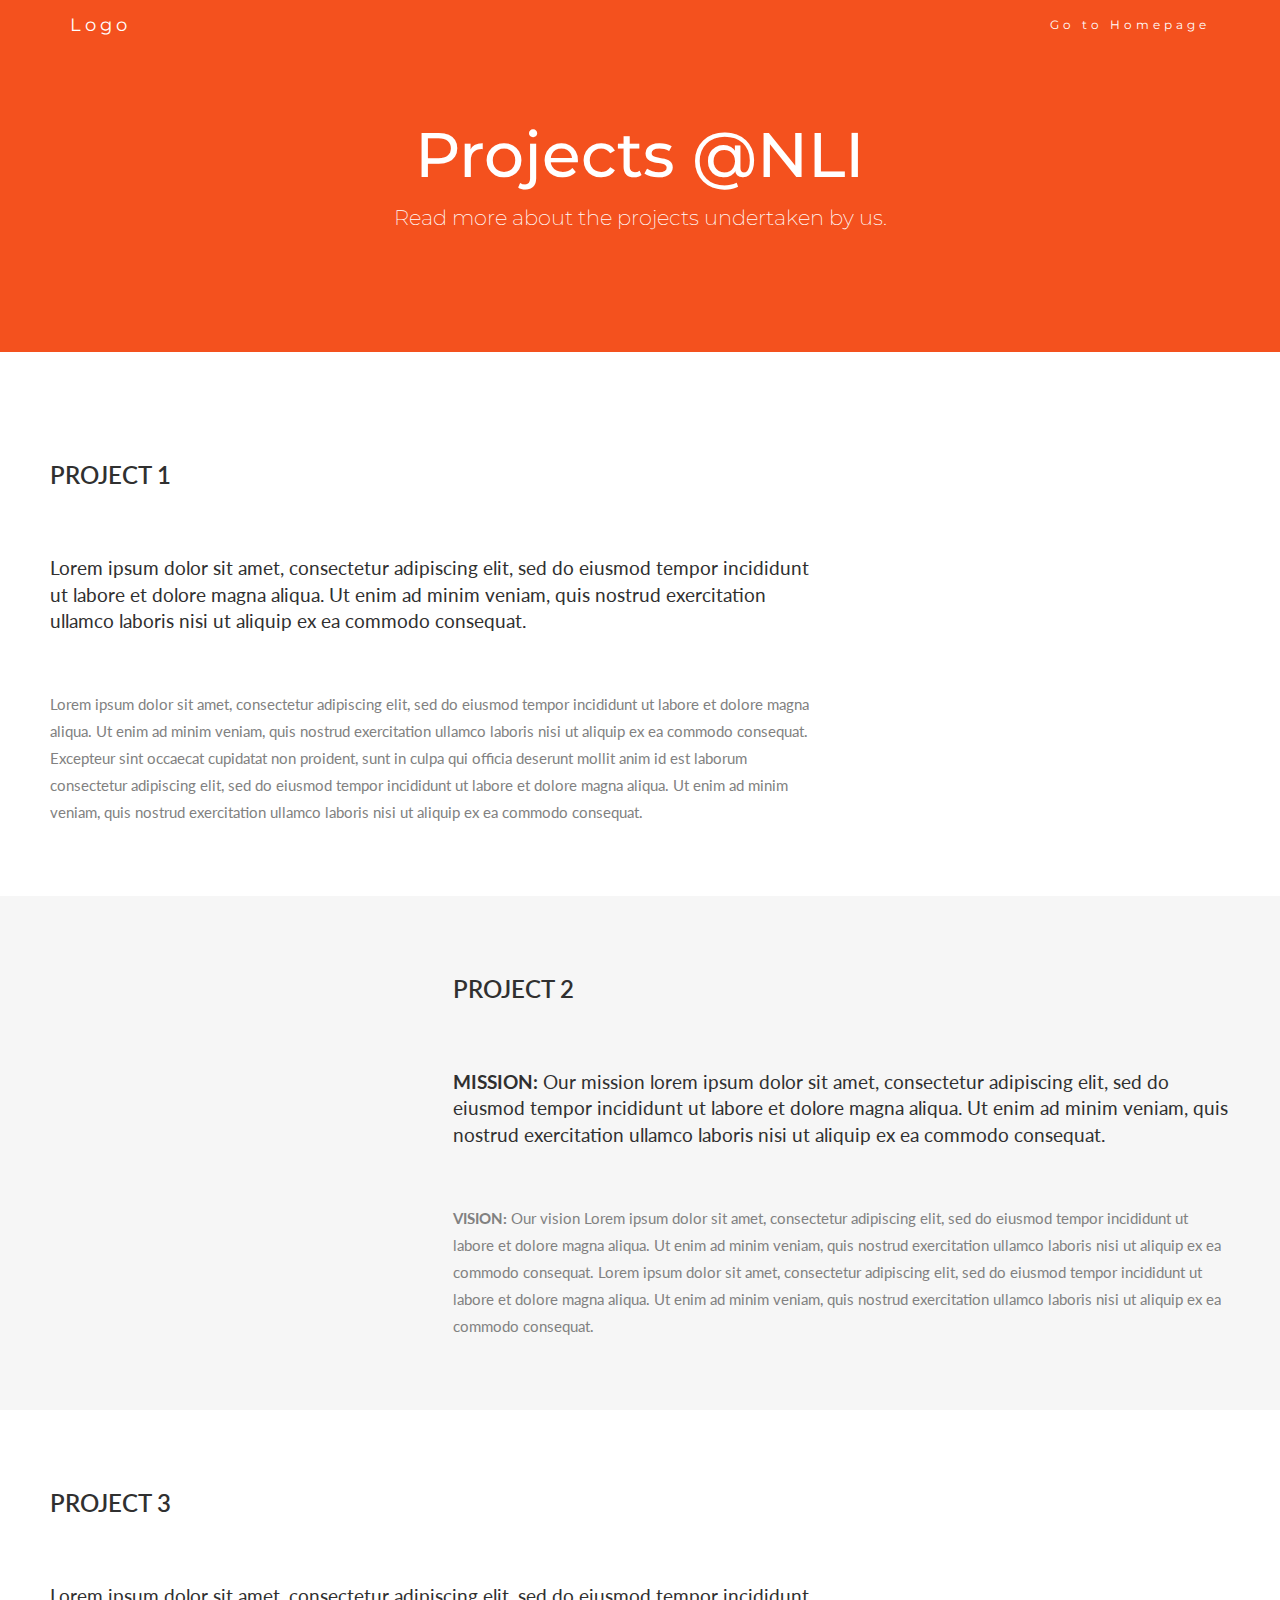
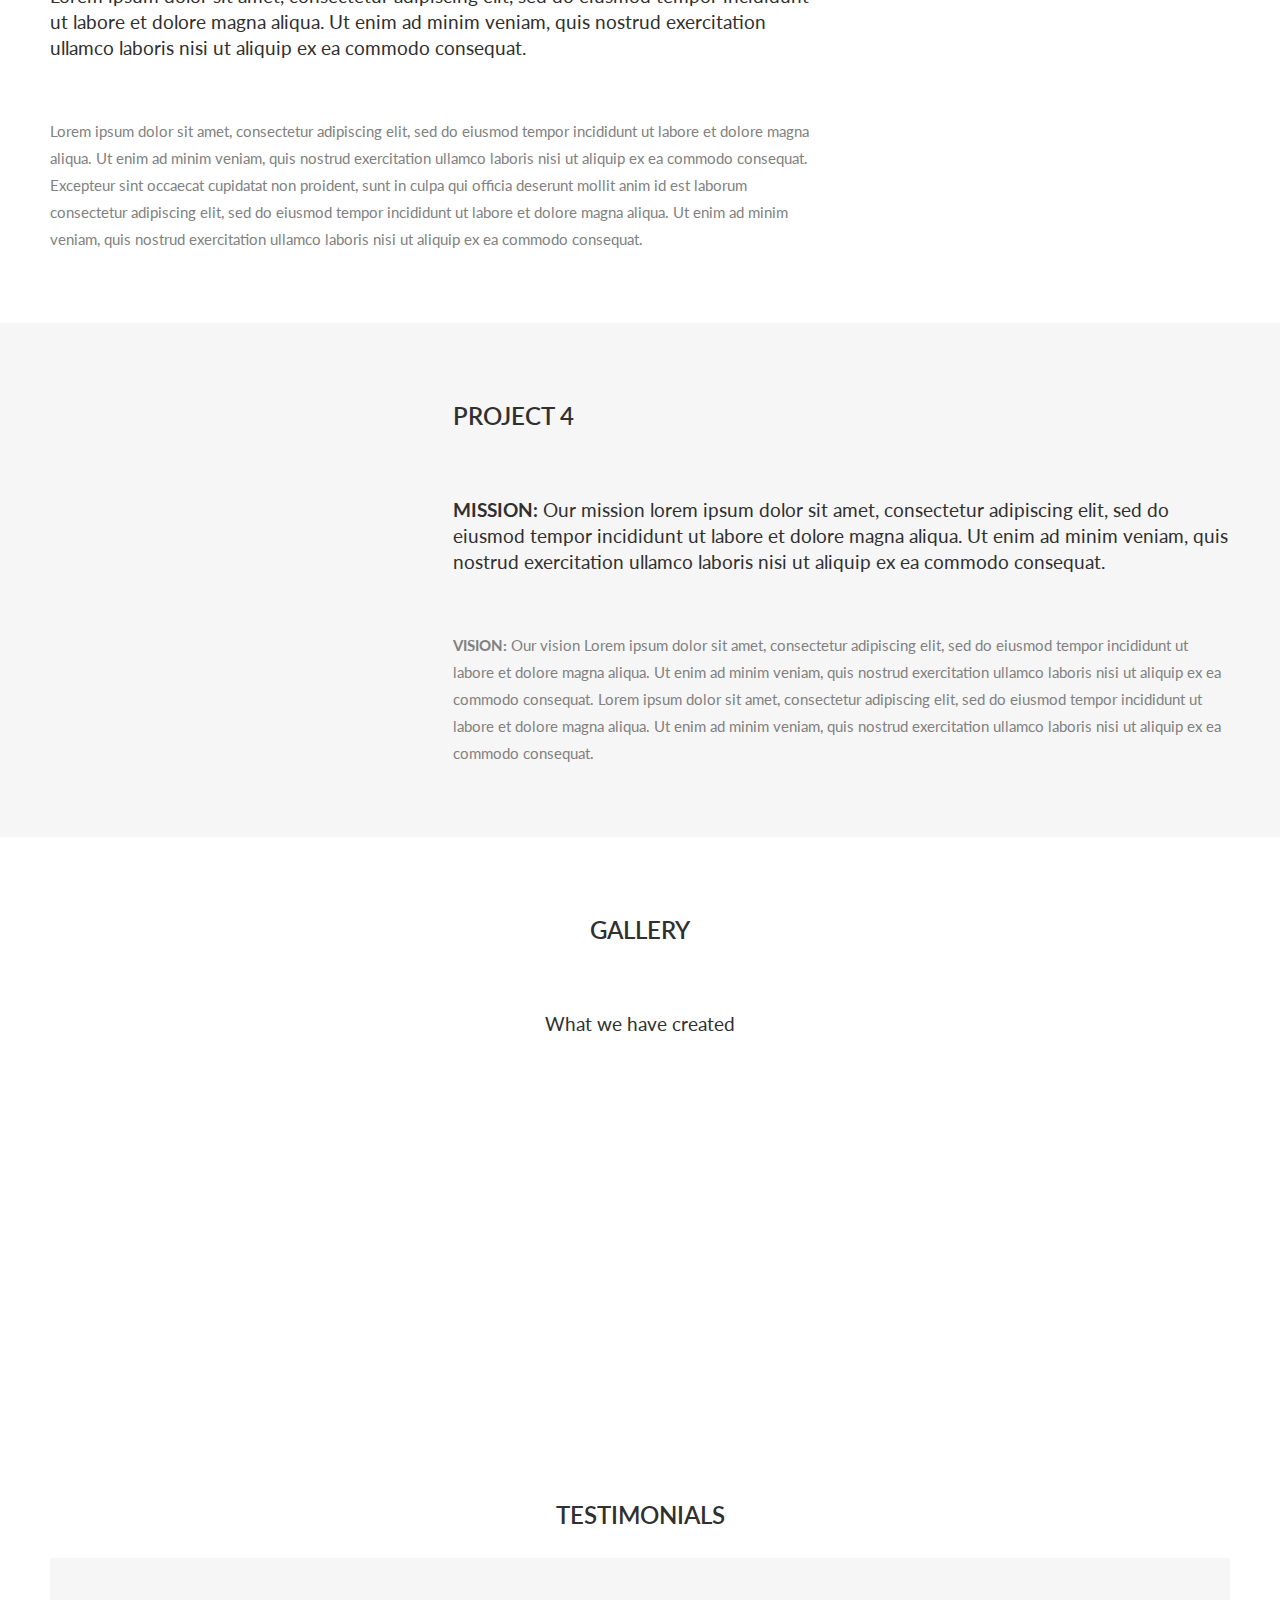
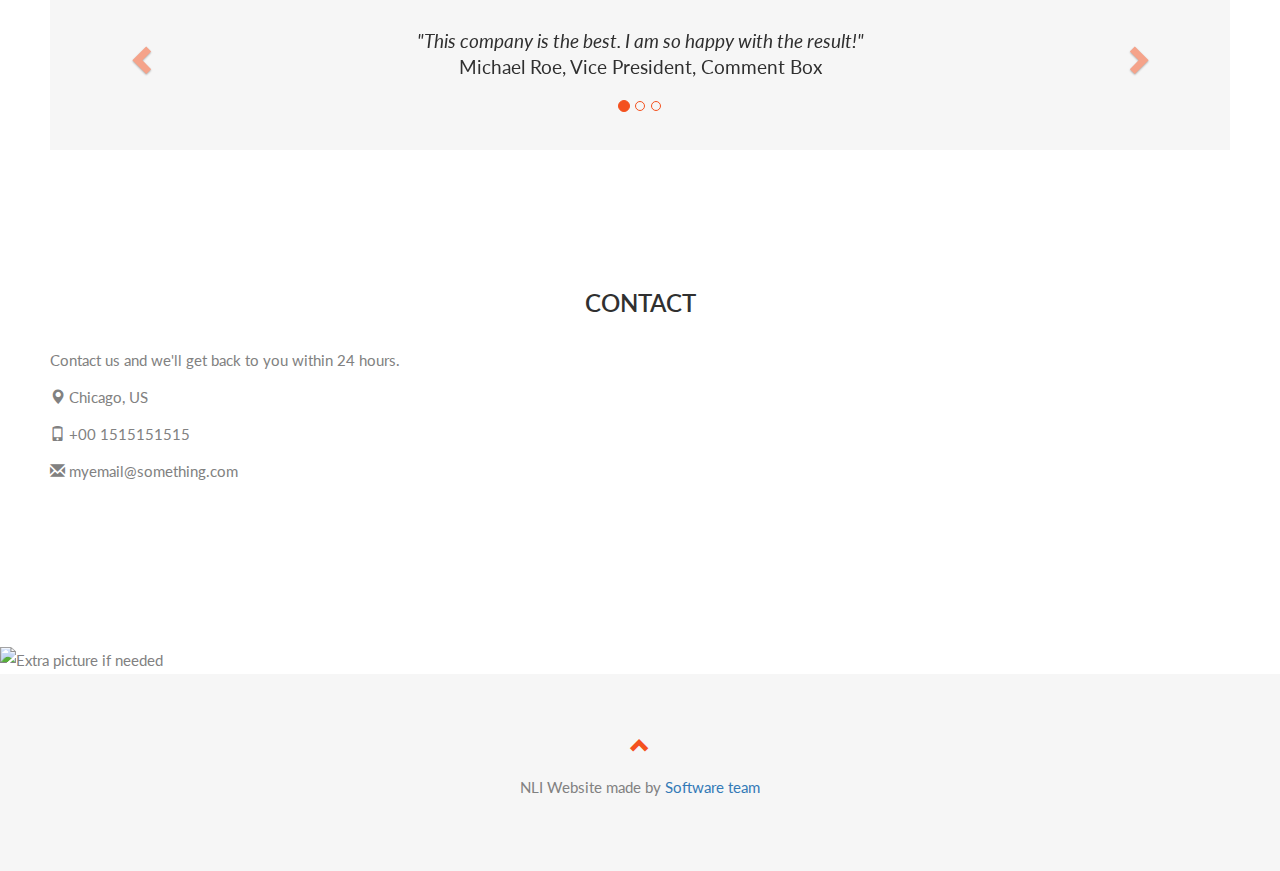
==== index.html @ 0aff07b7 "Add files via upload" ====
<!DOCTYPE html>
<html lang="en">
<head>
  <!-- Theme Made By www.w3schools.com -->
  <title>Bootstrap Theme Company Page</title>
  <meta charset="utf-8">
  <meta name="viewport" content="width=device-width, initial-scale=1">
  <link rel="stylesheet" href="https://maxcdn.bootstrapcdn.com/bootstrap/3.4.1/css/bootstrap.min.css">
  <link href="https://fonts.googleapis.com/css?family=Montserrat" rel="stylesheet" type="text/css">
  <link href="https://fonts.googleapis.com/css?family=Lato" rel="stylesheet" type="text/css">
  <script src="https://ajax.googleapis.com/ajax/libs/jquery/3.6.0/jquery.min.js"></script>
  <script src="https://maxcdn.bootstrapcdn.com/bootstrap/3.4.1/js/bootstrap.min.js"></script>
  <style>
  body {
    font: 400 15px Lato, sans-serif;
    line-height: 1.8;
    color: #818181;
  }
  h2 {
    font-size: 24px;
    text-transform: uppercase;
    color: #303030;
    font-weight: 600;
    margin-bottom: 30px;
  }
  h4 {
    font-size: 19px;
    line-height: 1.375em;
    color: #303030;
    font-weight: 400;
    margin-bottom: 30px;
  }  
  .jumbotron {
    background-color: #f4511e;
    color: #fff;
    padding: 100px 25px;
    font-family: Montserrat, sans-serif;
  }
  .container-fluid {
    padding: 60px 50px;
  }
  .bg-grey {
    background-color: #f6f6f6;
  }
  .logo-small {
    color: #f4511e;
    font-size: 50px;
  }
  .logo {
    color: #f4511e;
    font-size: 200px;
  }
  .thumbnail {
    padding: 0 0 15px 0;
    border: none;
    border-radius: 0;
  }
  .thumbnail img {
    width: 100%;
    height: 100%;
    margin-bottom: 10px;
  }
  .carousel-control.right, .carousel-control.left {
    background-image: none;
    color: #f4511e;
  }
  .carousel-indicators li {
    border-color: #f4511e;
  }
  .carousel-indicators li.active {
    background-color: #f4511e;
  }
  .item h4 {
    font-size: 19px;
    line-height: 1.375em;
    font-weight: 400;
    font-style: italic;
    margin: 70px 0;
  }
  .item span {
    font-style: normal;
  }
  .panel {
    border: 1px solid #f4511e; 
    border-radius:0 !important;
    transition: box-shadow 0.5s;
  }
  .panel:hover {
    box-shadow: 5px 0px 40px rgba(0,0,0, .2);
  }
  .panel-footer .btn:hover {
    border: 1px solid #f4511e;
    background-color: #fff !important;
    color: #f4511e;
  }
  .panel-heading {
    color: #fff !important;
    background-color: #f4511e !important;
    padding: 25px;
    border-bottom: 1px solid transparent;
    border-top-left-radius: 0px;
    border-top-right-radius: 0px;
    border-bottom-left-radius: 0px;
    border-bottom-right-radius: 0px;
  }
  .panel-footer {
    background-color: white !important;
  }
  .panel-footer h3 {
    font-size: 32px;
  }
  .panel-footer h4 {
    color: #aaa;
    font-size: 14px;
  }
  .panel-footer .btn {
    margin: 15px 0;
    background-color: #f4511e;
    color: #fff;
  }
  .navbar {
    margin-bottom: 0;
    background-color: #f4511e;
    z-index: 9999;
    border: 0;
    font-size: 12px !important;
    line-height: 1.42857143 !important;
    letter-spacing: 4px;
    border-radius: 0;
    font-family: Montserrat, sans-serif;
  }
  .navbar li a, .navbar .navbar-brand {
    color: #fff !important;
  }
  .navbar-nav li a:hover, .navbar-nav li.active a {
    color: #f4511e !important;
    background-color: #fff !important;
  }
  .navbar-default .navbar-toggle {
    border-color: transparent;
    color: #fff !important;
  }
  footer .glyphicon {
    font-size: 20px;
    margin-bottom: 20px;
    color: #f4511e;
  }
  .slideanim {visibility:hidden;}
  .slide {
    animation-name: slide;
    -webkit-animation-name: slide;
    animation-duration: 1s;
    -webkit-animation-duration: 1s;
    visibility: visible;
  }
  @keyframes slide {
    0% {
      opacity: 0;
      transform: translateY(70%);
    } 
    100% {
      opacity: 1;
      transform: translateY(0%);
    }
  }
  @-webkit-keyframes slide {
    0% {
      opacity: 0;
      -webkit-transform: translateY(70%);
    } 
    100% {
      opacity: 1;
      -webkit-transform: translateY(0%);
    }
  }
  @media screen and (max-width: 768px) {
    .col-sm-4 {
      text-align: center;
      margin: 25px 0;
    }
    .btn-lg {
      width: 100%;
      margin-bottom: 35px;
    }
  }
  @media screen and (max-width: 480px) {
    .logo {
      font-size: 150px;
    }
  }
  </style>
</head>
<body id="myPage" data-spy="scroll" data-target=".navbar" data-offset="60">

<nav class="navbar navbar-default navbar-fixed-top">
  <div class="container">
    <div class="navbar-header">
      <button type="button" class="navbar-toggle" data-toggle="collapse" data-target="#myNavbar">
        <span class="icon-bar"></span>
        <span class="icon-bar"></span>
        <span class="icon-bar"></span>                        
      </button>
      <a class="navbar-brand" href="#myPage">Logo</a>
    </div>
    <div class="collapse navbar-collapse" id="myNavbar">
      <ul class="nav navbar-nav navbar-right">
        <li><a href="#about">Go to Homepage</a></li>
      </ul>
    </div>
  </div>
</nav>

<div class="jumbotron text-center">
  <h1>Projects @NLI</h1> 
  <p>Read more about the projects undertaken by us.</p> 
  <form>
  </form>
</div>

<!-- Container (About Section) -->
<div id="about" class="container-fluid">
  <div class="row">
    <div class="col-sm-8">
      <h2>Project 1</h2><br>
      <h4>Lorem ipsum dolor sit amet, consectetur adipiscing elit, sed do eiusmod tempor incididunt ut labore et dolore magna aliqua. Ut enim ad minim veniam, quis nostrud exercitation ullamco laboris nisi ut aliquip ex ea commodo consequat.</h4><br>
      <p>Lorem ipsum dolor sit amet, consectetur adipiscing elit, sed do eiusmod tempor incididunt ut labore et dolore magna aliqua. Ut enim ad minim veniam, quis nostrud exercitation ullamco laboris nisi ut aliquip ex ea commodo consequat. Excepteur sint occaecat cupidatat non proident, sunt in culpa qui officia deserunt mollit anim id est laborum consectetur adipiscing elit, sed do eiusmod tempor incididunt ut labore et dolore magna aliqua. Ut enim ad minim veniam, quis nostrud exercitation ullamco laboris nisi ut aliquip ex ea commodo consequat.</p>
      
    </div>
    <div class="col-sm-4">
      <span class="glyphicon glyphicon-signal logo slideanim"></span>
    </div>
  </div>
</div>

<div class="container-fluid bg-grey">
  <div class="row">
    <div class="col-sm-4">
      <span class="glyphicon glyphicon-globe logo slideanim"></span>
    </div>
    <div class="col-sm-8">
      <h2>Project 2</h2><br>
      <h4><strong>MISSION:</strong> Our mission lorem ipsum dolor sit amet, consectetur adipiscing elit, sed do eiusmod tempor incididunt ut labore et dolore magna aliqua. Ut enim ad minim veniam, quis nostrud exercitation ullamco laboris nisi ut aliquip ex ea commodo consequat.</h4><br>
      <p><strong>VISION:</strong> Our vision Lorem ipsum dolor sit amet, consectetur adipiscing elit, sed do eiusmod tempor incididunt ut labore et dolore magna aliqua. Ut enim ad minim veniam, quis nostrud exercitation ullamco laboris nisi ut aliquip ex ea commodo consequat.
      Lorem ipsum dolor sit amet, consectetur adipiscing elit, sed do eiusmod tempor incididunt ut labore et dolore magna aliqua. Ut enim ad minim veniam, quis nostrud exercitation ullamco laboris nisi ut aliquip ex ea commodo consequat.</p>
    </div>
  </div>
</div>

<!-- Container (About Section) -->
<div id="about" class="container-fluid">
  <div class="row">
    <div class="col-sm-8">
      <h2>Project 3</h2><br>
      <h4>Lorem ipsum dolor sit amet, consectetur adipiscing elit, sed do eiusmod tempor incididunt ut labore et dolore magna aliqua. Ut enim ad minim veniam, quis nostrud exercitation ullamco laboris nisi ut aliquip ex ea commodo consequat.</h4><br>
      <p>Lorem ipsum dolor sit amet, consectetur adipiscing elit, sed do eiusmod tempor incididunt ut labore et dolore magna aliqua. Ut enim ad minim veniam, quis nostrud exercitation ullamco laboris nisi ut aliquip ex ea commodo consequat. Excepteur sint occaecat cupidatat non proident, sunt in culpa qui officia deserunt mollit anim id est laborum consectetur adipiscing elit, sed do eiusmod tempor incididunt ut labore et dolore magna aliqua. Ut enim ad minim veniam, quis nostrud exercitation ullamco laboris nisi ut aliquip ex ea commodo consequat.</p>
      
    </div>
    <div class="col-sm-4">
      <span class="glyphicon glyphicon-signal logo slideanim"></span>
    </div>
  </div>
</div>

<div class="container-fluid bg-grey">
  <div class="row">
    <div class="col-sm-4">
      <span class="glyphicon glyphicon-globe logo slideanim"></span>
    </div>
    <div class="col-sm-8">
      <h2>Project 4</h2><br>
      <h4><strong>MISSION:</strong> Our mission lorem ipsum dolor sit amet, consectetur adipiscing elit, sed do eiusmod tempor incididunt ut labore et dolore magna aliqua. Ut enim ad minim veniam, quis nostrud exercitation ullamco laboris nisi ut aliquip ex ea commodo consequat.</h4><br>
      <p><strong>VISION:</strong> Our vision Lorem ipsum dolor sit amet, consectetur adipiscing elit, sed do eiusmod tempor incididunt ut labore et dolore magna aliqua. Ut enim ad minim veniam, quis nostrud exercitation ullamco laboris nisi ut aliquip ex ea commodo consequat.
      Lorem ipsum dolor sit amet, consectetur adipiscing elit, sed do eiusmod tempor incididunt ut labore et dolore magna aliqua. Ut enim ad minim veniam, quis nostrud exercitation ullamco laboris nisi ut aliquip ex ea commodo consequat.</p>
    </div>
  </div>
</div>


<!-- Container (Portfolio Section) -->
<div id="portfolio" class="container-fluid text-center bg-light">
  <h2>Gallery</h2><br>
  <h4>What we have created</h4>
  <div class="row text-center slideanim">
    <div class="col-sm-4">
      <div class="thumbnail">
        <img src="paris.jpg" alt="Paris" width="400" height="300">
        <p><strong>Paris</strong></p>
        <p>Yes, we built Paris</p>
      </div>
    </div>
    <div class="col-sm-4">
      <div class="thumbnail">
        <img src="newyork.jpg" alt="New York" width="400" height="300">
        <p><strong>New York</strong></p>
        <p>We built New York</p>
      </div>
    </div>
    <div class="col-sm-4">
      <div class="thumbnail">
        <img src="sanfran.jpg" alt="San Francisco" width="400" height="300">
        <p><strong>San Francisco</strong></p>
        <p>Yes, San Fran is ours</p>
      </div>
    </div>
  </div><br>
  
  <h2>Testimonials</h2>
  <div id="myCarousel" class="carousel slide text-center bg-grey" data-ride="carousel">
    <!-- Indicators -->
    <ol class="carousel-indicators">
      <li data-target="#myCarousel" data-slide-to="0" class="active"></li>
      <li data-target="#myCarousel" data-slide-to="1"></li>
      <li data-target="#myCarousel" data-slide-to="2"></li>
    </ol>

    <!-- Wrapper for slides -->
    <div class="carousel-inner" role="listbox">
      <div class="item active">
        <h4>"This company is the best. I am so happy with the result!"<br><span>Michael Roe, Vice President, Comment Box</span></h4>
      </div>
      <div class="item">
        <h4>"One word... WOW!!"<br><span>John Doe, Salesman, Rep Inc</span></h4>
      </div>
      <div class="item">
        <h4>"Could I... BE any more happy with this company?"<br><span>Chandler Bing, Actor, FriendsAlot</span></h4>
      </div>
    </div>

    <!-- Left and right controls -->
    <a class="left carousel-control" href="#myCarousel" role="button" data-slide="prev">
      <span class="glyphicon glyphicon-chevron-left" aria-hidden="true"></span>
      <span class="sr-only">Previous</span>
    </a>
    <a class="right carousel-control" href="#myCarousel" role="button" data-slide="next">
      <span class="glyphicon glyphicon-chevron-right" aria-hidden="true"></span>
      <span class="sr-only">Next</span>
    </a>
  </div>
</div>



<!-- Container (Contact Section) -->
<div id="contact" class="container-fluid bg-light">
  <h2 class="text-center">CONTACT</h2>
  <div class="row">
    <div class="col-sm-5">
      <p>Contact us and we'll get back to you within 24 hours.</p>
      <p><span class="glyphicon glyphicon-map-marker"></span> Chicago, US</p>
      <p><span class="glyphicon glyphicon-phone"></span> +00 1515151515</p>
      <p><span class="glyphicon glyphicon-envelope"></span> myemail@something.com</p>
    </div>
    <div class="col-sm-7 slideanim">
      <div class="row">
        <div class="col-sm-6 form-group">
          <input class="form-control" id="name" name="name" placeholder="Name" type="text" required>
        </div>
        <div class="col-sm-6 form-group">
          <input class="form-control" id="email" name="email" placeholder="Email" type="email" required>
        </div>
      </div>
      <textarea class="form-control" id="comments" name="comments" placeholder="Comment" rows="5"></textarea><br>
      <div class="row">
        <div class="col-sm-12 form-group">
          <button class="btn btn-default pull-right" type="submit">Send</button>
        </div>
      </div>
    </div>
  </div>
</div>

<!-- Image of location/map -->
<img src="#" alt="Extra picture if needed" class="w3-image w3-greyscale-min" style="width:100%">

<footer class="container-fluid text-center bg-grey">
  <a href="#myPage" title="To Top">
    <span class="glyphicon glyphicon-chevron-up"></span>
  </a>
  <p>NLI Website made by<a href="#" title="Visit w3schools"> Software team</a></p>
</footer>

<script>
$(document).ready(function(){
  // Add smooth scrolling to all links in navbar + footer link
  $(".navbar a, footer a[href='#myPage']").on('click', function(event) {
    // Make sure this.hash has a value before overriding default behavior
    if (this.hash !== "") {
      // Prevent default anchor click behavior
      event.preventDefault();

      // Store hash
      var hash = this.hash;

      // Using jQuery's animate() method to add smooth page scroll
      // The optional number (900) specifies the number of milliseconds it takes to scroll to the specified area
      $('html, body').animate({
        scrollTop: $(hash).offset().top
      }, 900, function(){
   
        // Add hash (#) to URL when done scrolling (default click behavior)
        window.location.hash = hash;
      });
    } // End if
  });
  
  $(window).scroll(function() {
    $(".slideanim").each(function(){
      var pos = $(this).offset().top;

      var winTop = $(window).scrollTop();
        if (pos < winTop + 600) {
          $(this).addClass("slide");
        }
    });
  });
})
</script>

</body>
</html>
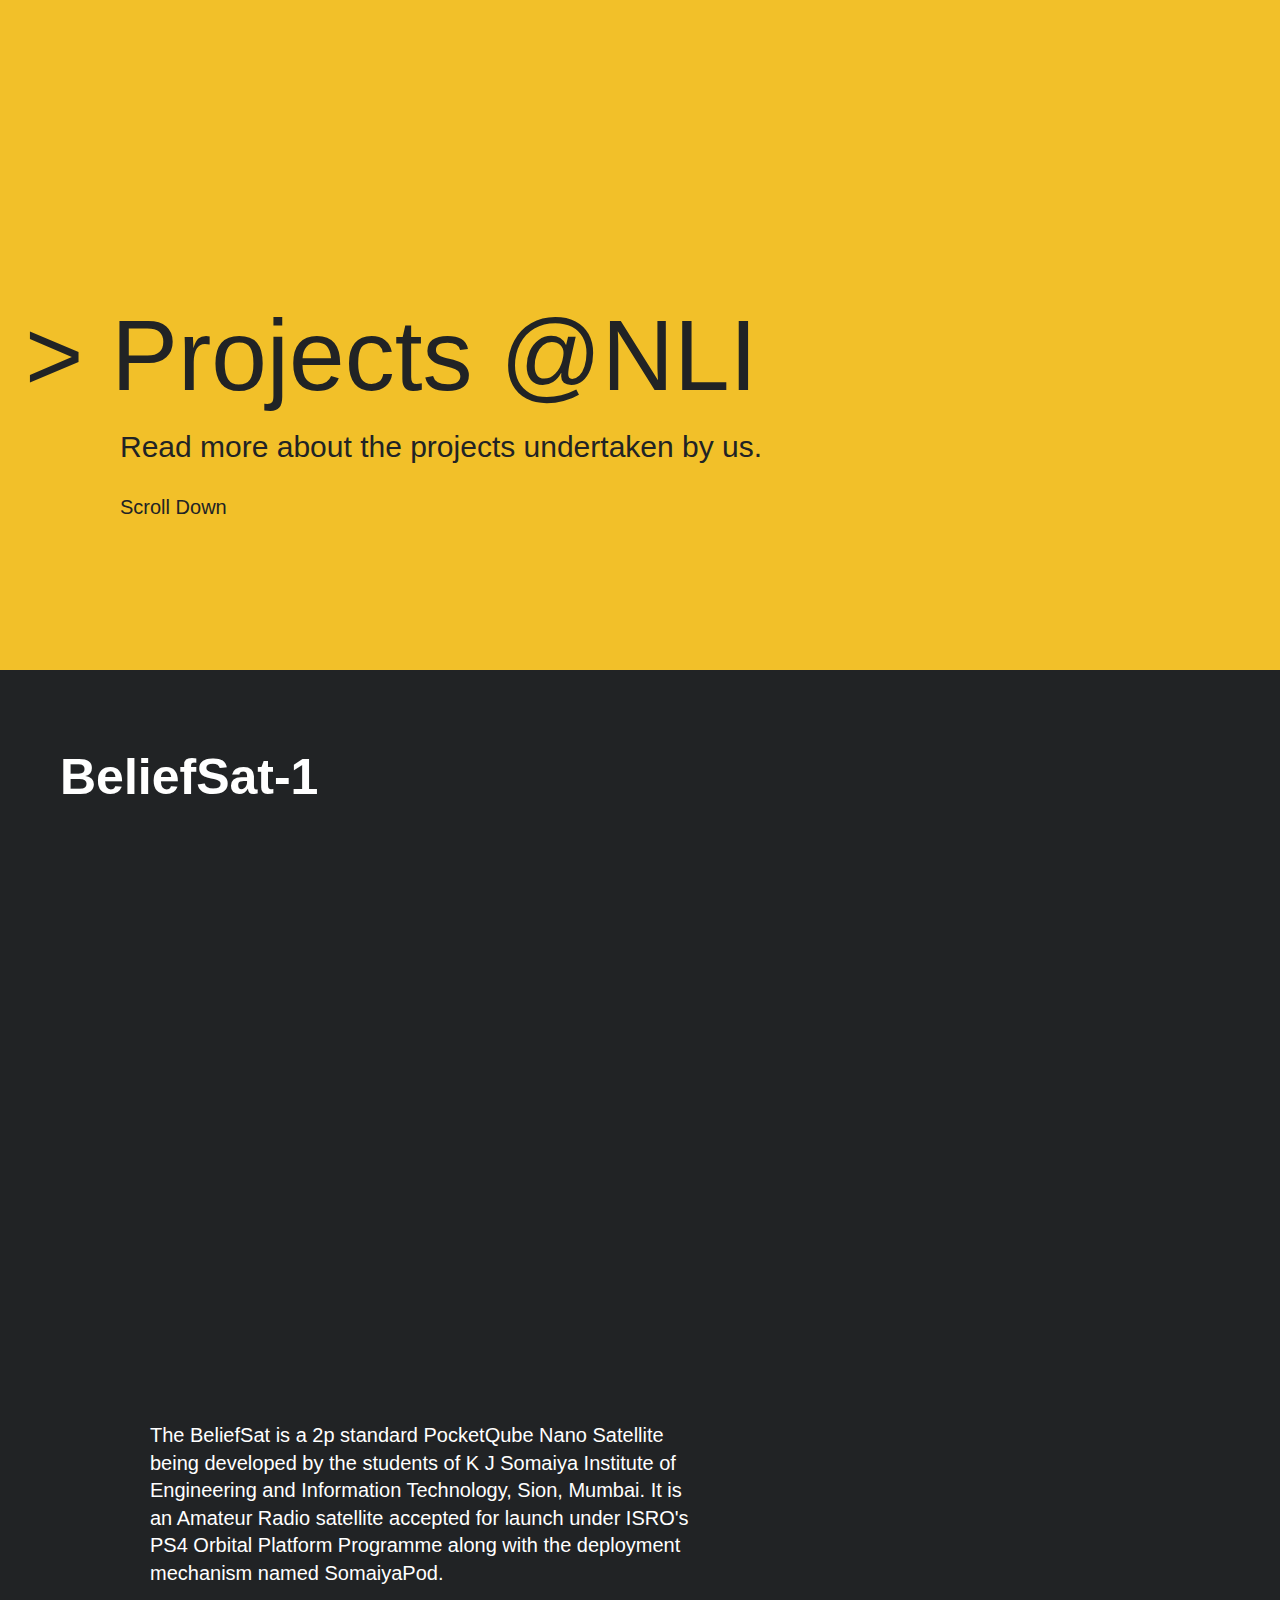
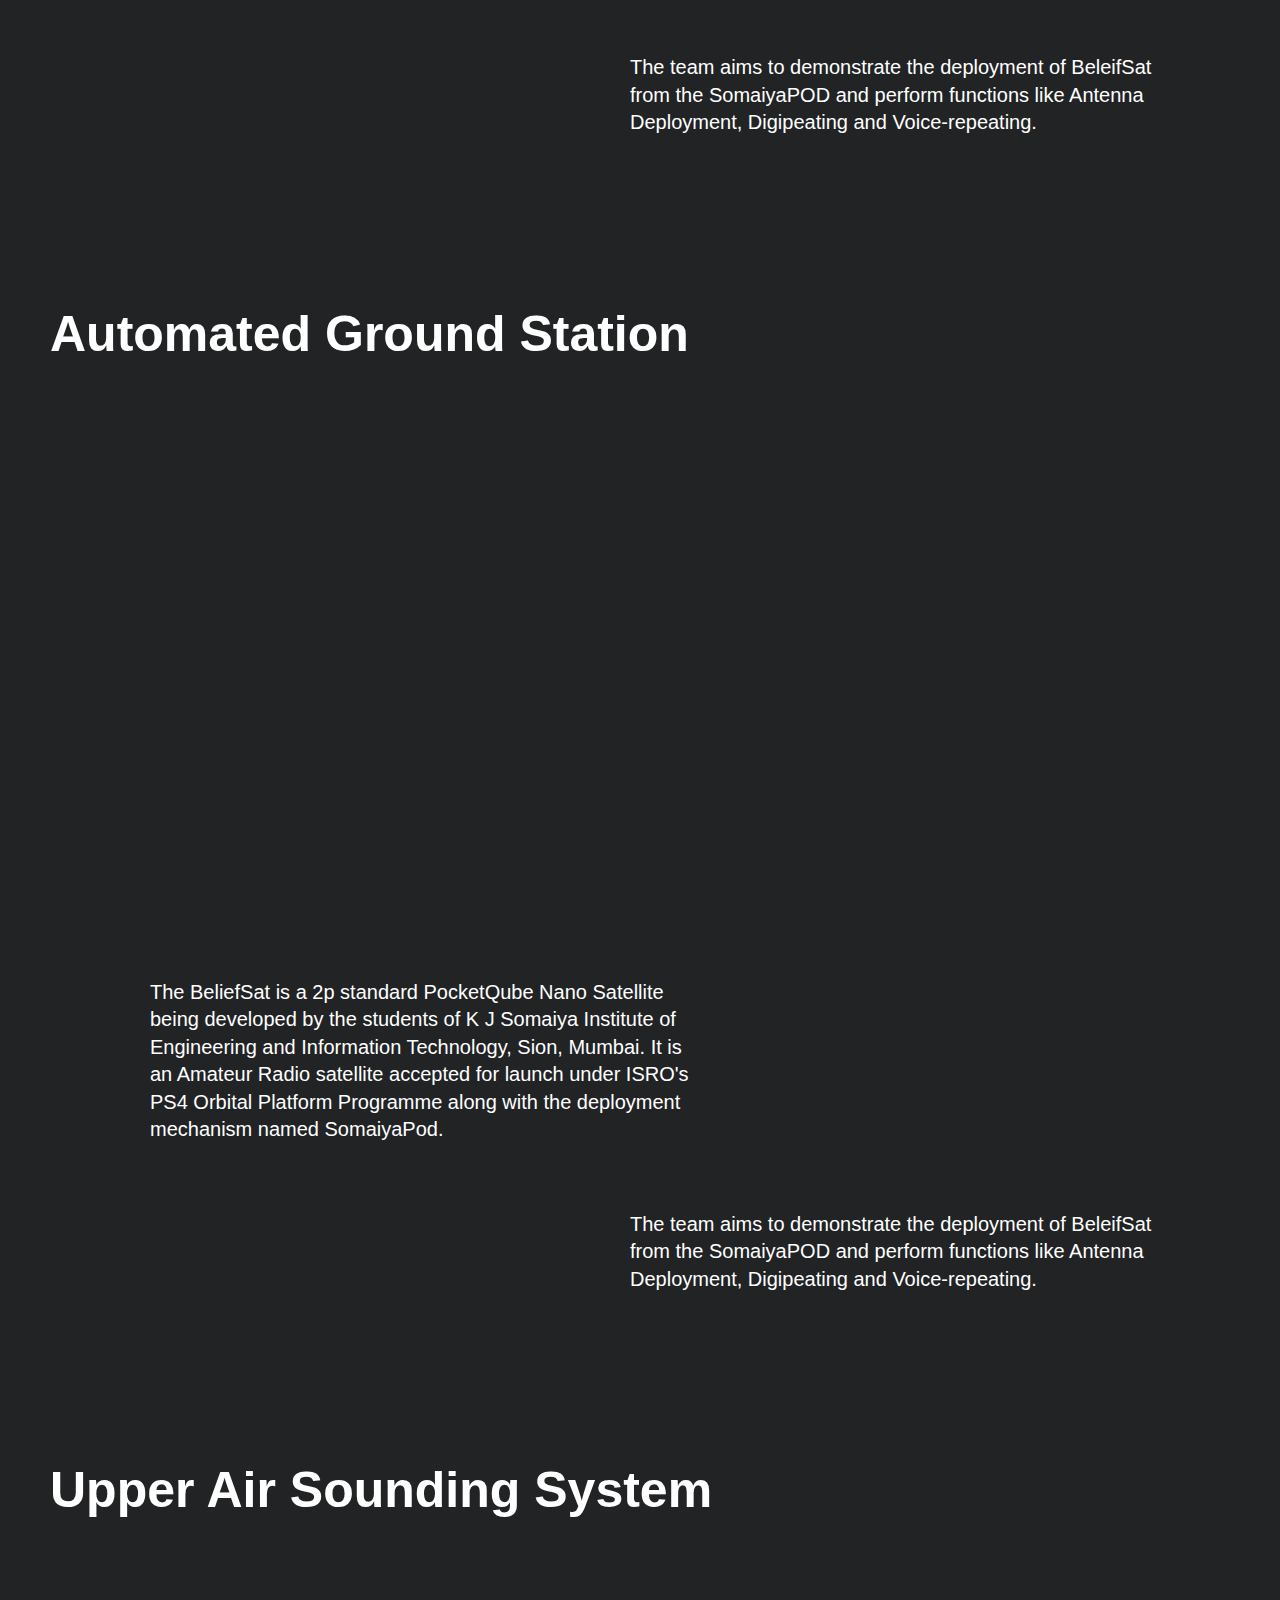
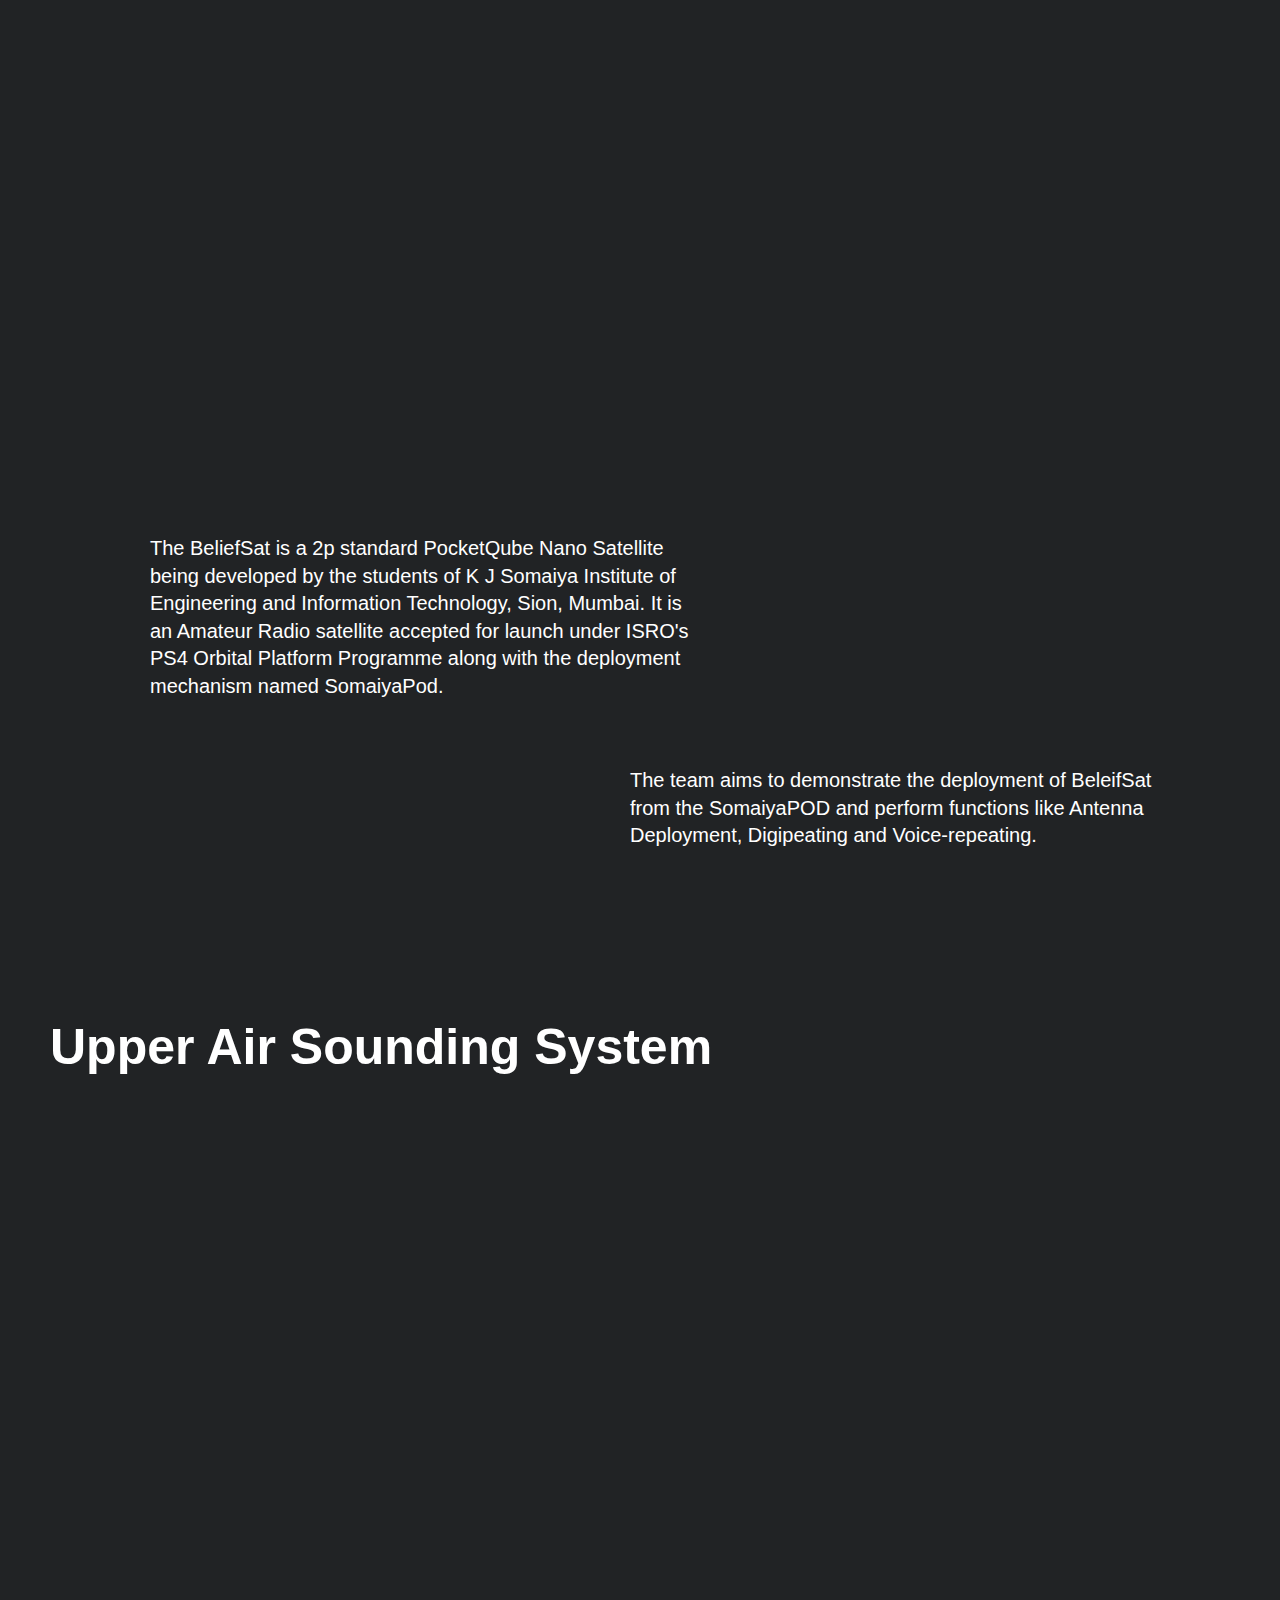
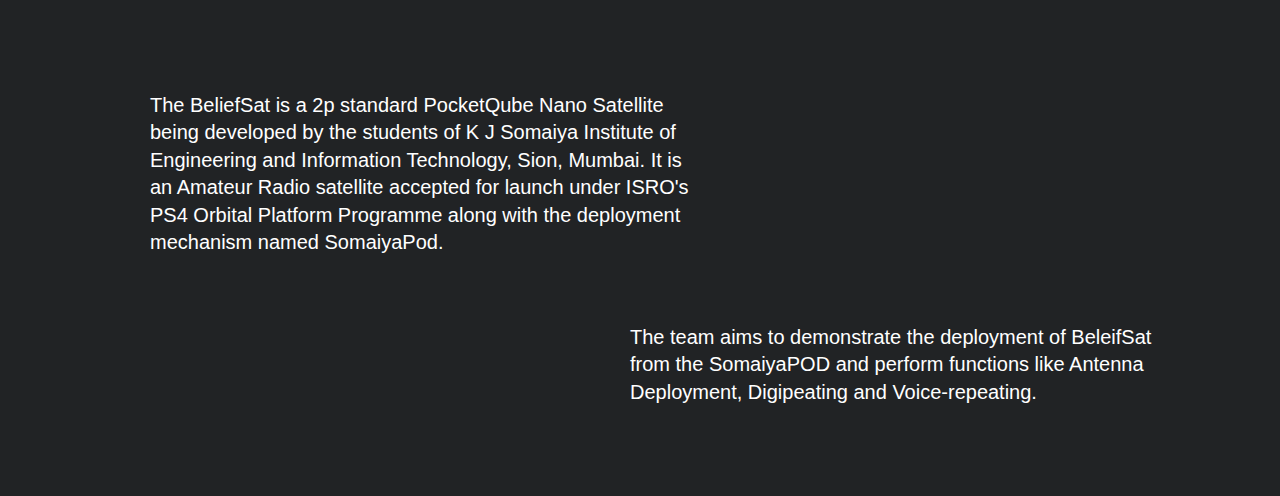
==== commit 8ef329ba: "Updated 16/09/2022 @22:19" ====
--- a/index.html
+++ b/index.html
@@ -1,8 +1,9 @@
 <!DOCTYPE html>
 <html lang="en">
+
 <head>
   <!-- Theme Made By www.w3schools.com -->
-  <title>Bootstrap Theme Company Page</title>
+  <title>Projects</title>
   <meta charset="utf-8">
   <meta name="viewport" content="width=device-width, initial-scale=1">
   <link rel="stylesheet" href="https://maxcdn.bootstrapcdn.com/bootstrap/3.4.1/css/bootstrap.min.css">
@@ -10,189 +11,353 @@
   <link href="https://fonts.googleapis.com/css?family=Lato" rel="stylesheet" type="text/css">
   <script src="https://ajax.googleapis.com/ajax/libs/jquery/3.6.0/jquery.min.js"></script>
   <script src="https://maxcdn.bootstrapcdn.com/bootstrap/3.4.1/js/bootstrap.min.js"></script>
+  <!-- Google Fonts -->
+  <link rel="stylesheet" href="https://fonts.googleapis.com/css?family=SegoeUI">
+  <link href="http://fonts.cdnfonts.com/css/segoe-ui-variable" rel="stylesheet">
   <style>
-  body {
-    font: 400 15px Lato, sans-serif;
-    line-height: 1.8;
-    color: #818181;
-  }
-  h2 {
-    font-size: 24px;
-    text-transform: uppercase;
-    color: #303030;
-    font-weight: 600;
-    margin-bottom: 30px;
-  }
-  h4 {
-    font-size: 19px;
-    line-height: 1.375em;
-    color: #303030;
-    font-weight: 400;
-    margin-bottom: 30px;
-  }  
-  .jumbotron {
-    background-color: #f4511e;
-    color: #fff;
-    padding: 100px 25px;
-    font-family: Montserrat, sans-serif;
-  }
-  .container-fluid {
-    padding: 60px 50px;
-  }
-  .bg-grey {
-    background-color: #f6f6f6;
-  }
-  .logo-small {
-    color: #f4511e;
-    font-size: 50px;
-  }
-  .logo {
-    color: #f4511e;
-    font-size: 200px;
-  }
-  .thumbnail {
-    padding: 0 0 15px 0;
-    border: none;
-    border-radius: 0;
-  }
-  .thumbnail img {
-    width: 100%;
-    height: 100%;
-    margin-bottom: 10px;
-  }
-  .carousel-control.right, .carousel-control.left {
-    background-image: none;
-    color: #f4511e;
-  }
-  .carousel-indicators li {
-    border-color: #f4511e;
-  }
-  .carousel-indicators li.active {
-    background-color: #f4511e;
-  }
-  .item h4 {
-    font-size: 19px;
-    line-height: 1.375em;
-    font-weight: 400;
-    font-style: italic;
-    margin: 70px 0;
-  }
-  .item span {
-    font-style: normal;
-  }
-  .panel {
-    border: 1px solid #f4511e; 
-    border-radius:0 !important;
-    transition: box-shadow 0.5s;
-  }
-  .panel:hover {
-    box-shadow: 5px 0px 40px rgba(0,0,0, .2);
-  }
-  .panel-footer .btn:hover {
-    border: 1px solid #f4511e;
-    background-color: #fff !important;
-    color: #f4511e;
-  }
-  .panel-heading {
-    color: #fff !important;
-    background-color: #f4511e !important;
-    padding: 25px;
-    border-bottom: 1px solid transparent;
-    border-top-left-radius: 0px;
-    border-top-right-radius: 0px;
-    border-bottom-left-radius: 0px;
-    border-bottom-right-radius: 0px;
-  }
-  .panel-footer {
-    background-color: white !important;
-  }
-  .panel-footer h3 {
-    font-size: 32px;
-  }
-  .panel-footer h4 {
-    color: #aaa;
-    font-size: 14px;
-  }
-  .panel-footer .btn {
-    margin: 15px 0;
-    background-color: #f4511e;
-    color: #fff;
-  }
-  .navbar {
+    body {
+      font: 400 15px 'Segoe UI Variable', sans-serif;
+      line-height: 1.8;
+      color: #212325;
+
+    }
+
+    /* h1{
+    font-size: 90px;
+  } */
+
+    h2 {
+      font-size: 50px;
+      /* text-transform: uppercase; */
+      text-align: left;
+      color: #212325;
+      font-weight: 600;
+      display: block;
+      justify-content: center;
+      align-items: center;
+      align-self: center;
+      align-content: center;
+      margin-bottom: 30px;
+
+    }
+
+    h4 {
+      font-size: 2rem;
+      line-height: 1.375em;
+      text-align: left;
+      justify-content: left;
+      align-items: left;
+      align-self: left;
+      align-content: left;
+      color: #212325;
+      font-weight: 400;
+      margin-bottom: 30px;
+      font-family: 'Arial', sans-serif;
+      font-style: 'Regular';
+    }
+
+    .jumbotron {
+      color: #fff;
+      color: #212325;
+
+      padding: 130px 25px;
+      font-family: 'Segoe UI Variable', sans-serif;
+      font-style: 'bold';
+      text-align: left;
+      background-color: #f2c029;
+      margin-bottom: 0px;
+    }
+
+    .jumbotron h1 {
+      padding-top: 150px;
+      font-size: 100px;
+
+    }
+
+    .jumbotron h2 {
+      text-align: center;
+    }
+
+    .jumbotron p {
+      font-size: 30px;
+      padding-left: 95px;
+    }
+
+
+    .container-fluid {
+      padding: 60px 50px;
+      font-family: 'Arial', sans-serif;
+      font-style: 'Regular';
+    }
+
+    .bg-grey {
+      background-color: #f2c029;
+    }
+
+    .bg-light {
+      background-color: #212325;
+      color: #fff;
+
+    }
+
+    .bg-light h4 {
+      color: #fff;
+      margin-left: 100px;
+      margin-right: auto;
+    }
+
+    .bg-light h2 {
+      color: #fff;
+      justify-content: left;
+      /* margin-top: 30px;
+    margin-left: 360px; */
+    }
+
+    .logo-small {
+      color: #212325;
+      font-size: 50px;
+    }
+
+    .logo {
+      color: #212325;
+      font-size: 200px;
+    }
+
+    .thumbnail {
+      padding: 0 0 15px 0;
+      border: none;
+      border-radius: 0;
+    }
+
+    .thumbnail img {
+      width: 100%;
+      height: 100%;
+      margin-bottom: 10px;
+    }
+
+    .carousel-control.right,
+    .carousel-control.left {
+      background-image: none;
+      color: #212325;
+    }
+
+    .carousel-indicators li {
+      border-color: #212325;
+    }
+
+    .carousel-indicators li.active {
+      background-color: #212325;
+    }
+
+    .carousel-inner h4 {
+      color: #212325;
+    }
+
+    .imghead {
+      margin-left: 10px;
+    }
+
+    .pic1 {
+      display: block;
+      align-items: center;
+      margin-left: auto;
+      margin-right: auto;
+      width: 819px;
+      height: 500px;
+    }
+
+    .pic4 {
+      display: block;
+      align-items: center;
+      margin-left: auto;
+      margin-right: auto;
+      width: 819px;
+      height: 500px;
+    }
+
+    .item h4 {
+      font-size: 24px;
+      line-height: 1.375em;
+      font-weight: 400;
+      font-style: normal;
+      margin: 70px 0;
+    }
+
+    .item span {
+      font-style: bold;
+    }
+
+    .panel {
+      border: 1px solid #212325;
+      ;
+      border-radius: 0 !important;
+      transition: box-shadow 0.5s;
+    }
+
+    .panel:hover {
+      box-shadow: 5px 0px 40px rgba(0, 0, 0, .2);
+    }
+
+    .panel-footer .btn:hover {
+      border: 1px solid #212325;
+      ;
+      background-color: #fff !important;
+      color: #212325;
+      ;
+    }
+
+    .panel-heading {
+      color: #fff !important;
+      background-color: #212325 !important;
+      padding: 25px;
+      border-bottom: 1px solid transparent;
+      border-top-left-radius: 0px;
+      border-top-right-radius: 0px;
+      border-bottom-left-radius: 0px;
+      border-bottom-right-radius: 0px;
+    }
+
+    .panel-footer {
+      background-color: white !important;
+    }
+
+    .panel-footer h3 {
+      font-size: 32px;
+    }
+
+    .panel-footer h4 {
+      color: #aaa;
+      font-size: 14px;
+    }
+
+    .panel-footer .btn {
+      margin: 15px 0;
+      background-color: #212325;
+      ;
+      color: #fff;
+    }
+
+    /* .navbar {
     margin-bottom: 0;
-    background-color: #f4511e;
+    background-color: #f2c029;;
     z-index: 9999;
     border: 0;
-    font-size: 12px !important;
+    font-size: 16px !important;
     line-height: 1.42857143 !important;
-    letter-spacing: 4px;
     border-radius: 0;
-    font-family: Montserrat, sans-serif;
+    font-family: 'Segoe UI Variable', sans-serif;
+    font-style: 'bold';
+    justify-content: center;
   }
   .navbar li a, .navbar .navbar-brand {
-    color: #fff !important;
+    color: #f2c029 !important;
+    font-family: 'Segoe UI Variable', sans-serif;
+    font-style: 'bold';
+    font-size: 24px;
+    max-height: 150px;
   }
-  .navbar-nav li a:hover, .navbar-nav li.active a {
-    color: #f4511e !important;
-    background-color: #fff !important;
+  img.navbar-brand{
+    max-height: 100%;
+        height: auto;
+        width: auto;
+  } */
+
+    .col-sm-4 p {
+      color: black;
+      font-size: large;
+      align-content: center;
+    }
+
+    .row-text-left {
+      padding-top: 50px;
+      width: 500px;
+    }
+
+    .row-text-right {
+      justify-content: right;
+      width: 500px;
+      float: right;
+      margin-right: 200px;
+    }
+
+    /* .navbar-nav li a:hover, .navbar-nav li.active a {
+    color: #212325 !important;
+    background-color: #f2c029 !important;
+    font-family: 'Segoe UI Variable', sans-serif;
+    font-style: 'bold';
+    
   }
   .navbar-default .navbar-toggle {
     border-color: transparent;
-    color: #fff !important;
-  }
-  footer .glyphicon {
-    font-size: 20px;
-    margin-bottom: 20px;
-    color: #f4511e;
-  }
-  .slideanim {visibility:hidden;}
-  .slide {
-    animation-name: slide;
-    -webkit-animation-name: slide;
-    animation-duration: 1s;
-    -webkit-animation-duration: 1s;
-    visibility: visible;
-  }
-  @keyframes slide {
-    0% {
-      opacity: 0;
-      transform: translateY(70%);
-    } 
-    100% {
-      opacity: 1;
-      transform: translateY(0%);
-    }
-  }
-  @-webkit-keyframes slide {
-    0% {
-      opacity: 0;
-      -webkit-transform: translateY(70%);
-    } 
-    100% {
-      opacity: 1;
-      -webkit-transform: translateY(0%);
-    }
-  }
-  @media screen and (max-width: 768px) {
-    .col-sm-4 {
-      text-align: center;
-      margin: 25px 0;
-    }
-    .btn-lg {
-      width: 100%;
-      margin-bottom: 35px;
-    }
-  }
-  @media screen and (max-width: 480px) {
-    .logo {
-      font-size: 150px;
-    }
-  }
+    color: #f2c029 !important;
+    font-family: 'Segoe UI Variable', sans-serif;
+    font-style: 'bold';
+  } */
+    footer .glyphicon {
+      font-size: 20px;
+      margin-bottom: 20px;
+      color: 212325;
+    }
+
+    .slideanim {
+      visibility: hidden;
+    }
+
+    .slide {
+      animation-name: slide;
+      -webkit-animation-name: slide;
+      animation-duration: 1s;
+      -webkit-animation-duration: 1s;
+      visibility: visible;
+    }
+
+    @keyframes slide {
+      0% {
+        opacity: 0;
+        transform: translateY(70%);
+      }
+
+      100% {
+        opacity: 1;
+        transform: translateY(0%);
+      }
+    }
+
+    @-webkit-keyframes slide {
+      0% {
+        opacity: 0;
+        -webkit-transform: translateY(70%);
+      }
+
+      100% {
+        opacity: 1;
+        -webkit-transform: translateY(0%);
+      }
+    }
+
+    @media screen and (max-width: 768px) {
+      .col-sm-4 {
+        text-align: center;
+        margin: 25px 0;
+      }
+
+      .btn-lg {
+        width: 100%;
+        margin-bottom: 35px;
+      }
+    }
+
+    @media screen and (max-width: 480px) {
+      .logo {
+        font-size: 150px;
+      }
+    }
   </style>
 </head>
+
 <body id="myPage" data-spy="scroll" data-target=".navbar" data-offset="60">
 
-<nav class="navbar navbar-default navbar-fixed-top">
+  <!-- <nav class="navbar navbar-default navbar-fixed-top">
   <div class="container">
     <div class="navbar-header">
       <button type="button" class="navbar-toggle" data-toggle="collapse" data-target="#myNavbar">
@@ -200,177 +365,136 @@
         <span class="icon-bar"></span>
         <span class="icon-bar"></span>                        
       </button>
-      <a class="navbar-brand" href="#myPage">Logo</a>
+      <img class="navbar-brand" src="nli_log.jpeg" style="font-family: 'Segoe UI Variable', sans-serif;" href="#myPage"></a>
     </div>
     <div class="collapse navbar-collapse" id="myNavbar">
       <ul class="nav navbar-nav navbar-right">
-        <li><a href="#about">Go to Homepage</a></li>
+        <li><a style="font-family: 'Segoe UI Variable', sans-serif;" href="#myPage">Go to Homepage</a></li>
       </ul>
     </div>
   </div>
-</nav>
-
-<div class="jumbotron text-center">
-  <h1>Projects @NLI</h1> 
-  <p>Read more about the projects undertaken by us.</p> 
-  <form>
-  </form>
-</div>
-
-<!-- Container (About Section) -->
-<div id="about" class="container-fluid">
-  <div class="row">
-    <div class="col-sm-8">
-      <h2>Project 1</h2><br>
-      <h4>Lorem ipsum dolor sit amet, consectetur adipiscing elit, sed do eiusmod tempor incididunt ut labore et dolore magna aliqua. Ut enim ad minim veniam, quis nostrud exercitation ullamco laboris nisi ut aliquip ex ea commodo consequat.</h4><br>
-      <p>Lorem ipsum dolor sit amet, consectetur adipiscing elit, sed do eiusmod tempor incididunt ut labore et dolore magna aliqua. Ut enim ad minim veniam, quis nostrud exercitation ullamco laboris nisi ut aliquip ex ea commodo consequat. Excepteur sint occaecat cupidatat non proident, sunt in culpa qui officia deserunt mollit anim id est laborum consectetur adipiscing elit, sed do eiusmod tempor incididunt ut labore et dolore magna aliqua. Ut enim ad minim veniam, quis nostrud exercitation ullamco laboris nisi ut aliquip ex ea commodo consequat.</p>
-      
-    </div>
-    <div class="col-sm-4">
-      <span class="glyphicon glyphicon-signal logo slideanim"></span>
-    </div>
-  </div>
-</div>
-
-<div class="container-fluid bg-grey">
-  <div class="row">
-    <div class="col-sm-4">
-      <span class="glyphicon glyphicon-globe logo slideanim"></span>
-    </div>
-    <div class="col-sm-8">
-      <h2>Project 2</h2><br>
-      <h4><strong>MISSION:</strong> Our mission lorem ipsum dolor sit amet, consectetur adipiscing elit, sed do eiusmod tempor incididunt ut labore et dolore magna aliqua. Ut enim ad minim veniam, quis nostrud exercitation ullamco laboris nisi ut aliquip ex ea commodo consequat.</h4><br>
-      <p><strong>VISION:</strong> Our vision Lorem ipsum dolor sit amet, consectetur adipiscing elit, sed do eiusmod tempor incididunt ut labore et dolore magna aliqua. Ut enim ad minim veniam, quis nostrud exercitation ullamco laboris nisi ut aliquip ex ea commodo consequat.
-      Lorem ipsum dolor sit amet, consectetur adipiscing elit, sed do eiusmod tempor incididunt ut labore et dolore magna aliqua. Ut enim ad minim veniam, quis nostrud exercitation ullamco laboris nisi ut aliquip ex ea commodo consequat.</p>
-    </div>
-  </div>
-</div>
-
-<!-- Container (About Section) -->
-<div id="about" class="container-fluid">
-  <div class="row">
-    <div class="col-sm-8">
-      <h2>Project 3</h2><br>
-      <h4>Lorem ipsum dolor sit amet, consectetur adipiscing elit, sed do eiusmod tempor incididunt ut labore et dolore magna aliqua. Ut enim ad minim veniam, quis nostrud exercitation ullamco laboris nisi ut aliquip ex ea commodo consequat.</h4><br>
-      <p>Lorem ipsum dolor sit amet, consectetur adipiscing elit, sed do eiusmod tempor incididunt ut labore et dolore magna aliqua. Ut enim ad minim veniam, quis nostrud exercitation ullamco laboris nisi ut aliquip ex ea commodo consequat. Excepteur sint occaecat cupidatat non proident, sunt in culpa qui officia deserunt mollit anim id est laborum consectetur adipiscing elit, sed do eiusmod tempor incididunt ut labore et dolore magna aliqua. Ut enim ad minim veniam, quis nostrud exercitation ullamco laboris nisi ut aliquip ex ea commodo consequat.</p>
-      
-    </div>
-    <div class="col-sm-4">
-      <span class="glyphicon glyphicon-signal logo slideanim"></span>
-    </div>
-  </div>
-</div>
-
-<div class="container-fluid bg-grey">
-  <div class="row">
-    <div class="col-sm-4">
-      <span class="glyphicon glyphicon-globe logo slideanim"></span>
-    </div>
-    <div class="col-sm-8">
-      <h2>Project 4</h2><br>
-      <h4><strong>MISSION:</strong> Our mission lorem ipsum dolor sit amet, consectetur adipiscing elit, sed do eiusmod tempor incididunt ut labore et dolore magna aliqua. Ut enim ad minim veniam, quis nostrud exercitation ullamco laboris nisi ut aliquip ex ea commodo consequat.</h4><br>
-      <p><strong>VISION:</strong> Our vision Lorem ipsum dolor sit amet, consectetur adipiscing elit, sed do eiusmod tempor incididunt ut labore et dolore magna aliqua. Ut enim ad minim veniam, quis nostrud exercitation ullamco laboris nisi ut aliquip ex ea commodo consequat.
-      Lorem ipsum dolor sit amet, consectetur adipiscing elit, sed do eiusmod tempor incididunt ut labore et dolore magna aliqua. Ut enim ad minim veniam, quis nostrud exercitation ullamco laboris nisi ut aliquip ex ea commodo consequat.</p>
-    </div>
-  </div>
-</div>
-
-
-<!-- Container (Portfolio Section) -->
-<div id="portfolio" class="container-fluid text-center bg-light">
+</nav> -->
+
+  <div class="jumbotron text-center">
+    <h1> > Projects @NLI</h1>
+    <p>Read more about the projects undertaken by us.</p>
+    <p style="font-size: 20px;">Scroll Down</p>
+    <!-- <h2 class="scroll" style="text-align: center; justify-content: center;">↓</h2> -->
+    <form>
+    </form>
+  </div>
+
+  <!-- Container (About Section) -->
+  <div id="about" class="container-fluid bg-light">
+    <h2 class="imghead" style="justify-content: left;">BeliefSat-1</h2><br>
+    <div class="row">
+      <!-- <h2 style="justify-content: left;">BeliefSat-1</h2><br> -->
+      <img src="beliefsat-1.png" class="pic1 slideanim" style="display: flex; justify-content: center" width="300px">
+      <!-- <span class="glyphicon glyphicon-signal logo slideanim"></span> -->
+    </div>
+    <div class="row-text-left">
+      <h4 style="justify-content: left;width: 550px;">The BeliefSat is a 2p standard PocketQube Nano Satellite being
+        developed by the students of K J Somaiya Institute of Engineering and Information Technology, Sion, Mumbai. It
+        is an Amateur Radio satellite accepted for launch under ISRO's PS4 Orbital Platform Programme along with the
+        deployment mechanism named SomaiyaPod. </h4><br>
+    </div>
+
+    <div class="row-text-right">
+      <h4 style="justify-content: right; width:550px; ;">The team aims to demonstrate the deployment of BeleifSat from
+        the SomaiyaPOD and perform functions like Antenna Deployment, Digipeating and Voice-repeating. </h4>
+    </div>
+
+  </div>
+  </div>
+
+  <div class="container-fluid bg-light">
+    <h2 style="justify-content: left;">Automated Ground Station</h2><br>
+    <div class="row">
+      <img src="GS1.jpeg" class="pic1 slideanim" width="300px">
+    </div>
+    <div class="row-text-left">
+      <h4 style="justify-content: left;width: 550px;">The BeliefSat is a 2p standard PocketQube Nano Satellite being
+        developed by the students of K J Somaiya Institute of Engineering and Information Technology, Sion, Mumbai. It
+        is an Amateur Radio satellite accepted for launch under ISRO's PS4 Orbital Platform Programme along with the
+        deployment mechanism named SomaiyaPod. </h4><br>
+    </div>
+
+    <div class="row-text-right">
+      <h4 style="justify-content: right; width:550px; ;">The team aims to demonstrate the deployment of BeleifSat from
+        the SomaiyaPOD and perform functions like Antenna Deployment, Digipeating and Voice-repeating. </h4>
+    </div>
+  </div>
+  </div>
+
+  <!-- Container (About Section) -->
+  <div id="about" class="container-fluid bg-light">
+    <h2 style="justify-content: left;">Upper Air Sounding System</h2><br>
+    <div class="row">
+      <img class="pic1 slideanim" src="anveshan.png" width="300px">
+    </div>
+    <div class="row-text-left">
+      <h4 style="justify-content: left;width: 550px;">The BeliefSat is a 2p standard PocketQube Nano Satellite being
+        developed by the students of K J Somaiya Institute of Engineering and Information Technology, Sion, Mumbai. It
+        is an Amateur Radio satellite accepted for launch under ISRO's PS4 Orbital Platform Programme along with the
+        deployment mechanism named SomaiyaPod. </h4><br>
+    </div>
+
+    <div class="row-text-right">
+      <h4 style="justify-content: right; width:550px; ;">The team aims to demonstrate the deployment of BeleifSat from
+        the SomaiyaPOD and perform functions like Antenna Deployment, Digipeating and Voice-repeating. </h4>
+    </div>
+  </div>
+
+  <div id="about" class="container-fluid bg-light">
+    <h2 style="justify-content: left;">Upper Air Sounding System</h2><br>
+    <div class="row">
+      <img class="pic4 slideanim" src="feild day1.png" width="300px">
+    </div>
+    <div class="row-text-left">
+      <h4 style="justify-content: left;width: 550px;">The BeliefSat is a 2p standard PocketQube Nano Satellite being
+        developed by the students of K J Somaiya Institute of Engineering and Information Technology, Sion, Mumbai. It
+        is an Amateur Radio satellite accepted for launch under ISRO's PS4 Orbital Platform Programme along with the
+        deployment mechanism named SomaiyaPod. </h4><br>
+    </div>
+
+    <div class="row-text-right">
+      <h4 style="justify-content: right; width:550px; ;">The team aims to demonstrate the deployment of BeleifSat from
+        the SomaiyaPOD and perform functions like Antenna Deployment, Digipeating and Voice-repeating. </h4>
+    </div>
+  </div>
+
+
+
+
+  <!-- Container (Portfolio Section) -->
+  <!-- <div id="portfolio" class="container-fluid text-center bg-light">
   <h2>Gallery</h2><br>
-  <h4>What we have created</h4>
-  <div class="row text-center slideanim">
+  <h4>Many of our other activities</h4>
+  <div class="row-text-center slideanim">
     <div class="col-sm-4">
       <div class="thumbnail">
-        <img src="paris.jpg" alt="Paris" width="400" height="300">
-        <p><strong>Paris</strong></p>
-        <p>Yes, we built Paris</p>
+        <img src="field day.jpg" alt="Field Day" >
+        <p><strong>CROWN Testing Day</strong></p>
       </div>
     </div>
     <div class="col-sm-4">
       <div class="thumbnail">
-        <img src="newyork.jpg" alt="New York" width="400" height="300">
-        <p><strong>New York</strong></p>
-        <p>We built New York</p>
+        <img src="ASO Certificate Exam.jpeg" alt="New York" >
+        <p><strong>Organising ASO Certificate Exam</strong></p>
       </div>
     </div>
     <div class="col-sm-4">
       <div class="thumbnail">
-        <img src="sanfran.jpg" alt="San Francisco" width="400" height="300">
-        <p><strong>San Francisco</strong></p>
-        <p>Yes, San Fran is ours</p>
+        <img src="internship1.jpg" alt="San Francisco" >
+        <p><strong>Giving Internships</strong></p>
       </div>
     </div>
-  </div><br>
-  
-  <h2>Testimonials</h2>
-  <div id="myCarousel" class="carousel slide text-center bg-grey" data-ride="carousel">
-    <!-- Indicators -->
-    <ol class="carousel-indicators">
-      <li data-target="#myCarousel" data-slide-to="0" class="active"></li>
-      <li data-target="#myCarousel" data-slide-to="1"></li>
-      <li data-target="#myCarousel" data-slide-to="2"></li>
-    </ol>
-
-    <!-- Wrapper for slides -->
-    <div class="carousel-inner" role="listbox">
-      <div class="item active">
-        <h4>"This company is the best. I am so happy with the result!"<br><span>Michael Roe, Vice President, Comment Box</span></h4>
-      </div>
-      <div class="item">
-        <h4>"One word... WOW!!"<br><span>John Doe, Salesman, Rep Inc</span></h4>
-      </div>
-      <div class="item">
-        <h4>"Could I... BE any more happy with this company?"<br><span>Chandler Bing, Actor, FriendsAlot</span></h4>
-      </div>
-    </div>
-
-    <!-- Left and right controls -->
-    <a class="left carousel-control" href="#myCarousel" role="button" data-slide="prev">
-      <span class="glyphicon glyphicon-chevron-left" aria-hidden="true"></span>
-      <span class="sr-only">Previous</span>
-    </a>
-    <a class="right carousel-control" href="#myCarousel" role="button" data-slide="next">
-      <span class="glyphicon glyphicon-chevron-right" aria-hidden="true"></span>
-      <span class="sr-only">Next</span>
-    </a>
-  </div>
-</div>
-
-
-
-<!-- Container (Contact Section) -->
-<div id="contact" class="container-fluid bg-light">
-  <h2 class="text-center">CONTACT</h2>
-  <div class="row">
-    <div class="col-sm-5">
-      <p>Contact us and we'll get back to you within 24 hours.</p>
-      <p><span class="glyphicon glyphicon-map-marker"></span> Chicago, US</p>
-      <p><span class="glyphicon glyphicon-phone"></span> +00 1515151515</p>
-      <p><span class="glyphicon glyphicon-envelope"></span> myemail@something.com</p>
-    </div>
-    <div class="col-sm-7 slideanim">
-      <div class="row">
-        <div class="col-sm-6 form-group">
-          <input class="form-control" id="name" name="name" placeholder="Name" type="text" required>
-        </div>
-        <div class="col-sm-6 form-group">
-          <input class="form-control" id="email" name="email" placeholder="Email" type="email" required>
-        </div>
-      </div>
-      <textarea class="form-control" id="comments" name="comments" placeholder="Comment" rows="5"></textarea><br>
-      <div class="row">
-        <div class="col-sm-12 form-group">
-          <button class="btn btn-default pull-right" type="submit">Send</button>
-        </div>
-      </div>
-    </div>
-  </div>
-</div>
-
-<!-- Image of location/map -->
-<img src="#" alt="Extra picture if needed" class="w3-image w3-greyscale-min" style="width:100%">
+  </div><br> -->
+
+
+
+  <!-- Image of location/map
+<img src="space conclave.jpeg" alt="Extra picture if needed" class="w3-image w3-greyscale-min" style="width:100%">
 
 <footer class="container-fluid text-center bg-grey">
   <a href="#myPage" title="To Top">
@@ -378,43 +502,49 @@
   </a>
   <p>NLI Website made by<a href="#" title="Visit w3schools"> Software team</a></p>
 </footer>
-
-<script>
-$(document).ready(function(){
-  // Add smooth scrolling to all links in navbar + footer link
-  $(".navbar a, footer a[href='#myPage']").on('click', function(event) {
-    // Make sure this.hash has a value before overriding default behavior
-    if (this.hash !== "") {
-      // Prevent default anchor click behavior
-      event.preventDefault();
-
-      // Store hash
-      var hash = this.hash;
-
-      // Using jQuery's animate() method to add smooth page scroll
-      // The optional number (900) specifies the number of milliseconds it takes to scroll to the specified area
-      $('html, body').animate({
-        scrollTop: $(hash).offset().top
-      }, 900, function(){
-   
-        // Add hash (#) to URL when done scrolling (default click behavior)
-        window.location.hash = hash;
-      });
-    } // End if
-  });
-  
-  $(window).scroll(function() {
-    $(".slideanim").each(function(){
-      var pos = $(this).offset().top;
-
-      var winTop = $(window).scrollTop();
-        if (pos < winTop + 600) {
-          $(this).addClass("slide");
-        }
-    });
-  });
-})
-</script>
+<!-- Font Awesome -->
+  <script src="https://kit.fontawesome.com/fff13d0d2a.js" crossorigin="anonymous"></script>
+
+  <!-- AOS library -->
+  <script src="https://unpkg.com/aos@next/dist/aos.js"></script>
+  <script> -->
+
+      $(document).ready(function () {
+        // Add smooth scrolling to all links in navbar + footer link
+        $(".navbar a, footer a[href='#myPage']").on('click', function (event) {
+          // Make sure this.hash has a value before overriding default behavior
+          if (this.hash !== "") {
+            // Prevent default anchor click behavior
+            event.preventDefault();
+
+            // Store hash
+            var hash = this.hash;
+
+            // Using jQuery's animate() method to add smooth page scroll
+            // The optional number (900) specifies the number of milliseconds it takes to scroll to the specified area
+            $('html, body').animate({
+              scrollTop: $(hash).offset().top
+            }, 900, function () {
+
+              // Add hash (#) to URL when done scrolling (default click behavior)
+              window.location.hash = hash;
+            });
+          } // End if
+        });
+
+        $(window).scroll(function () {
+          $(".slideanim").each(function () {
+            var pos = $(this).offset().top;
+
+            var winTop = $(window).scrollTop();
+            if (pos < winTop + 600) {
+              $(this).addClass("slide");
+            }
+          });
+        });
+      })
+  </script>
 
 </body>
+
 </html>
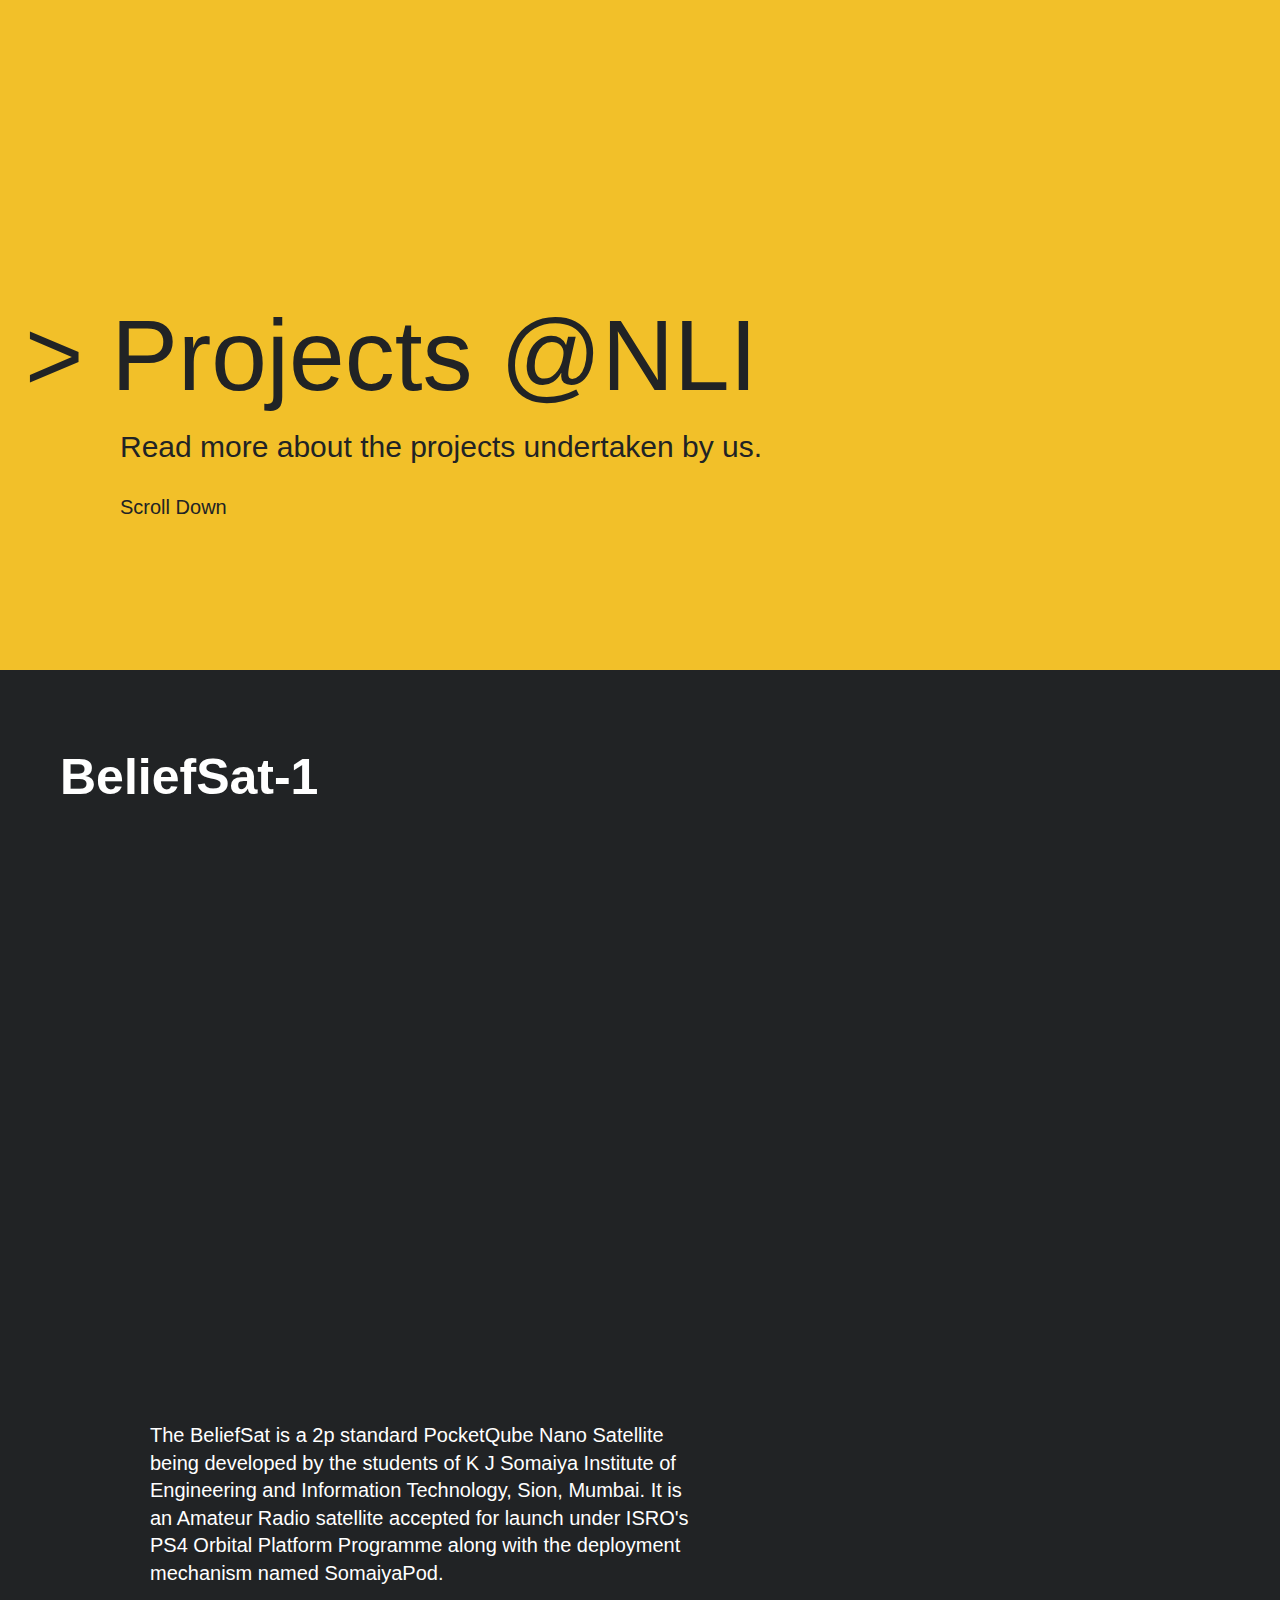
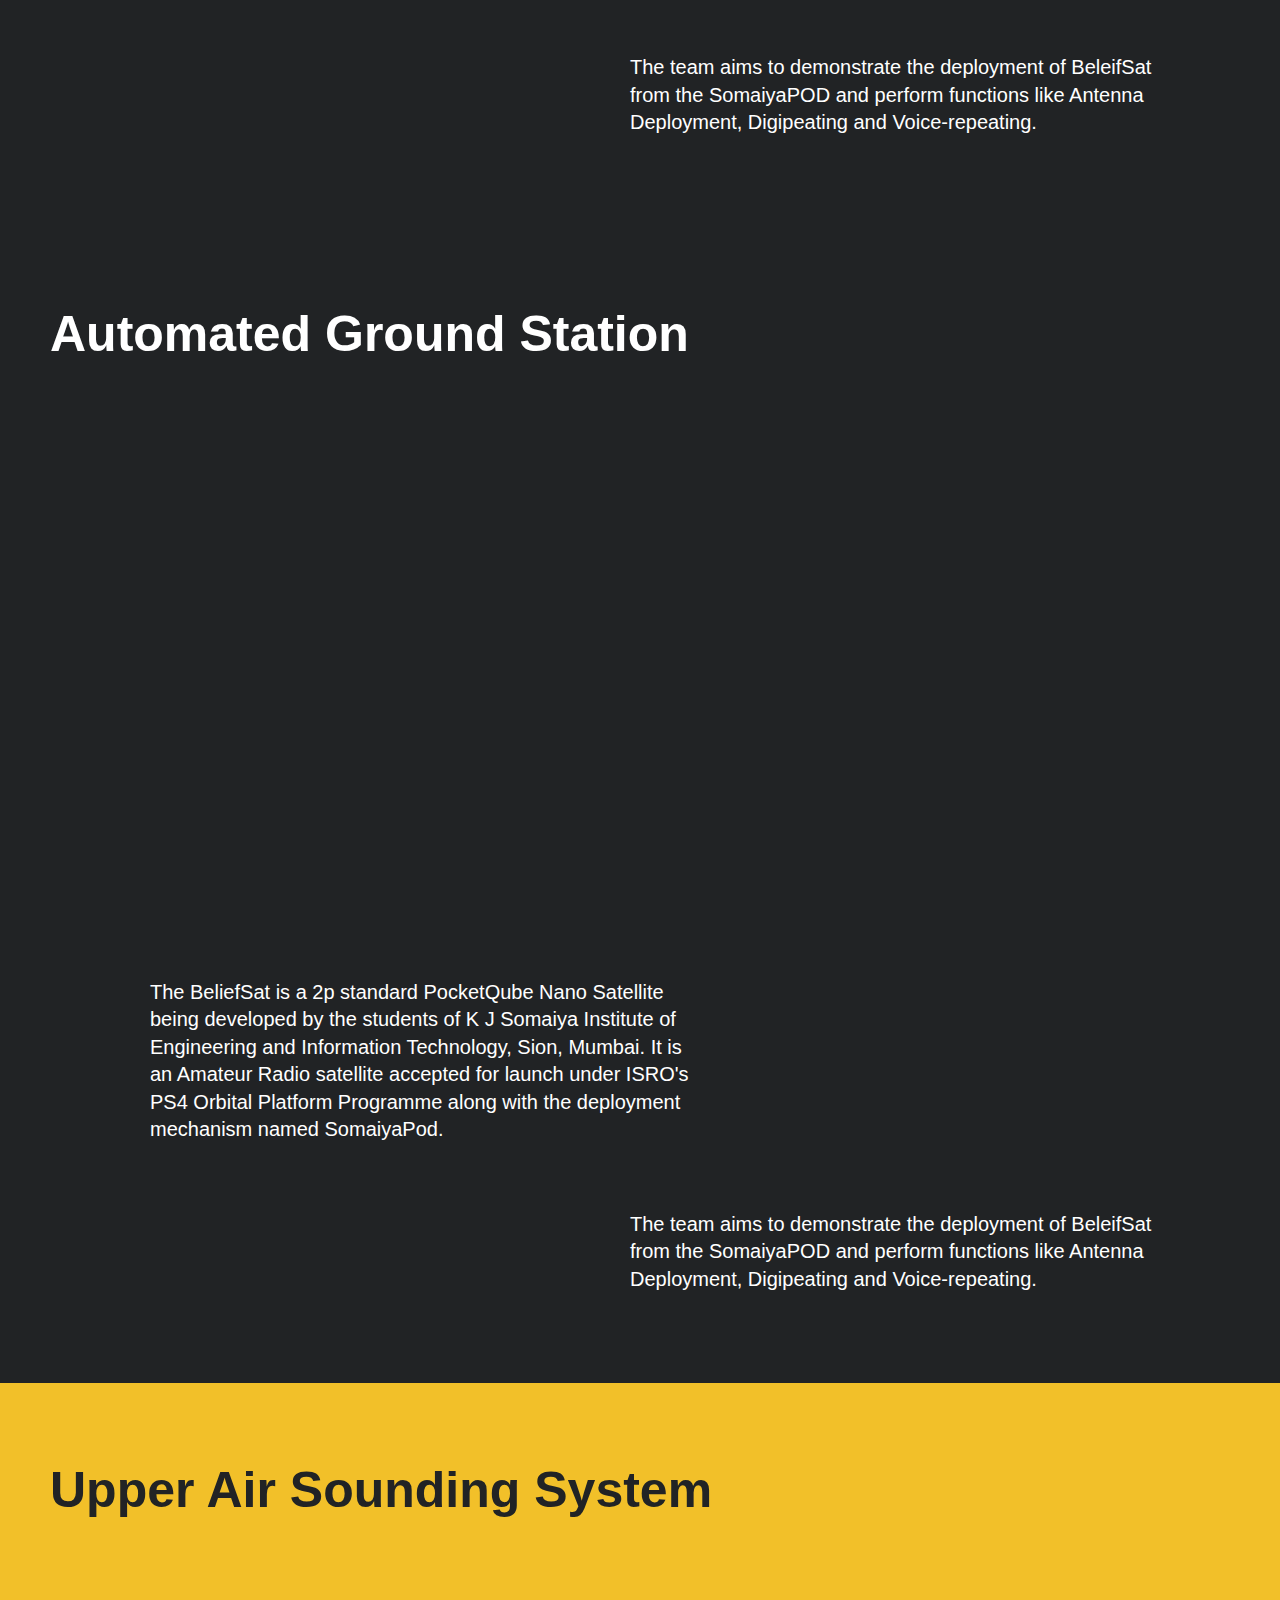
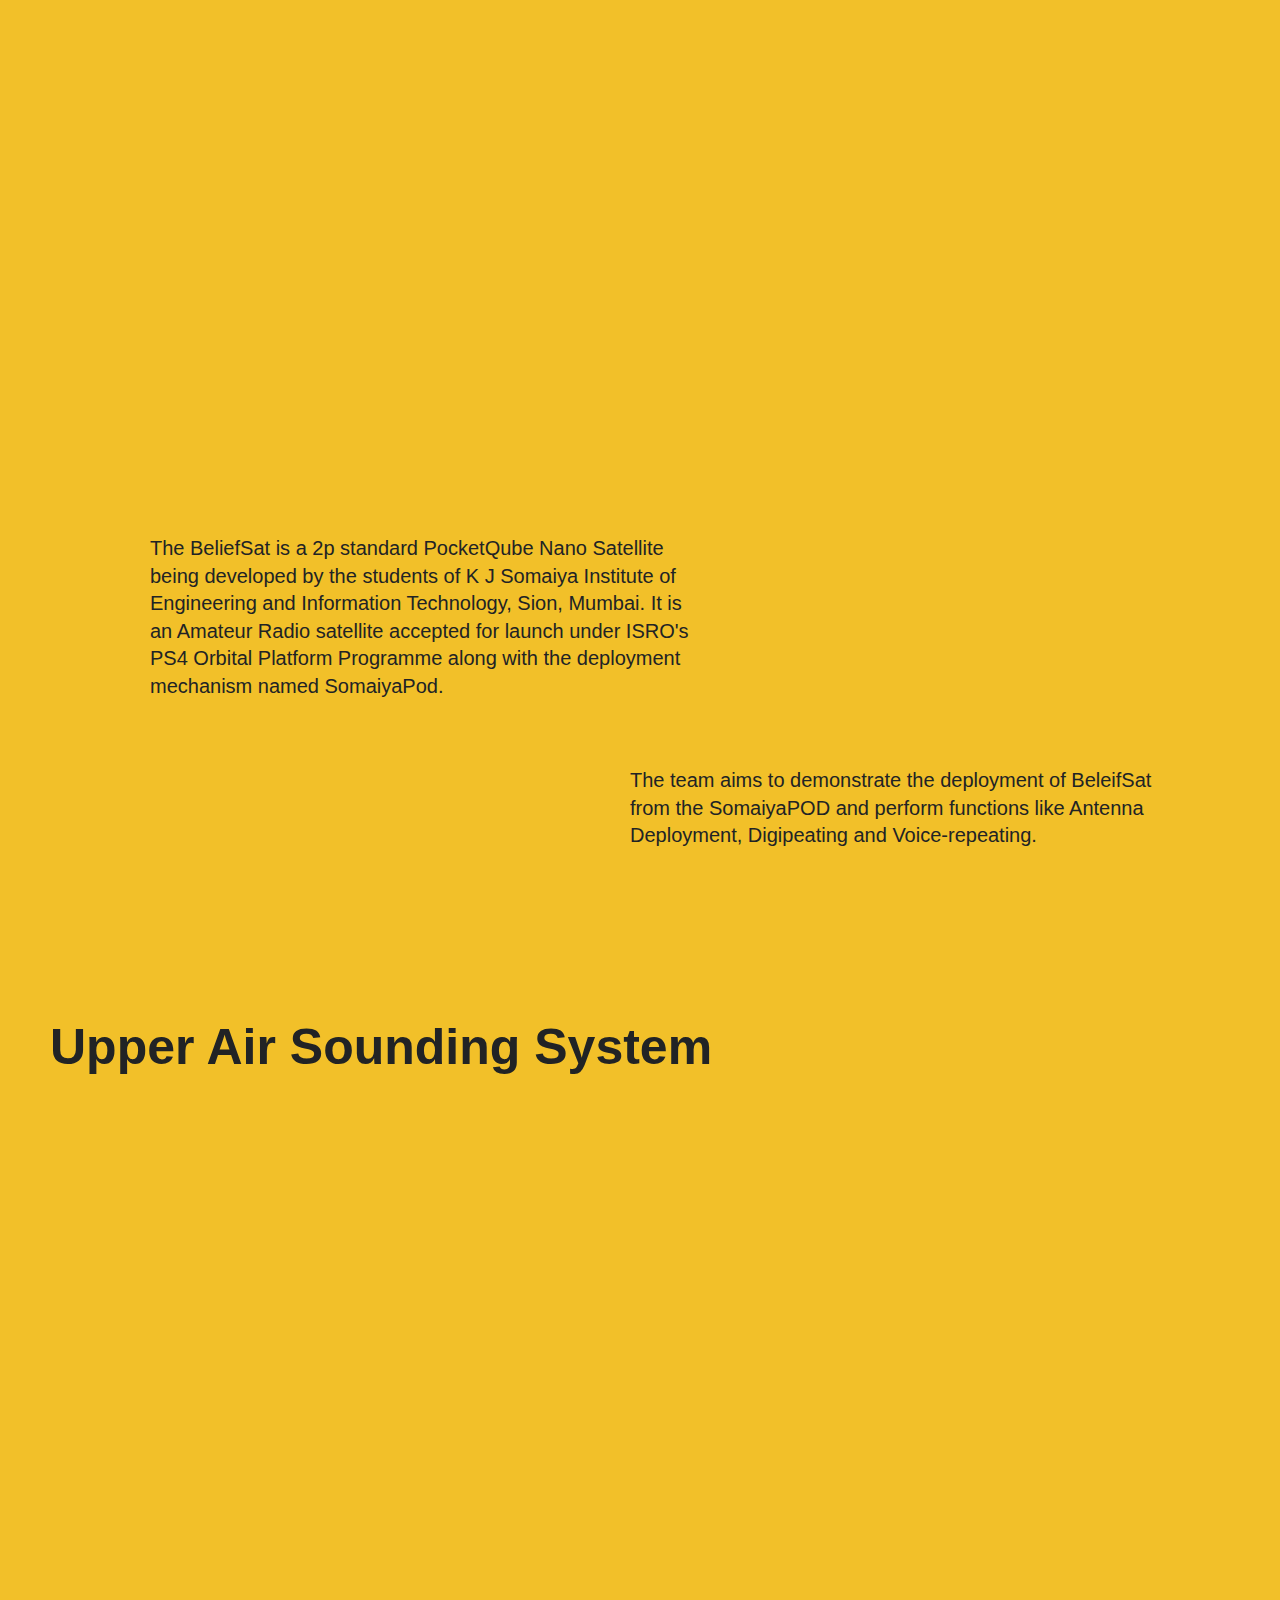
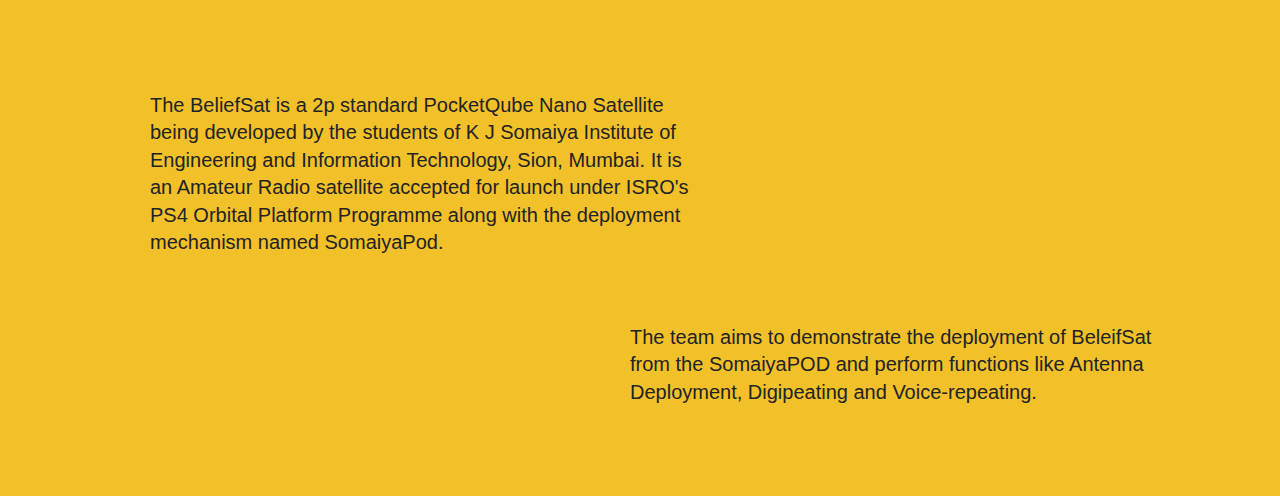
==== commit 8cc24621: "Updated 16/09/2022 @2241" ====
--- a/index.html
+++ b/index.html
@@ -92,6 +92,12 @@
 
     .bg-grey {
       background-color: #f2c029;
+      
+    }
+
+    .bg-grey h4{
+      margin-left: 100px;
+      margin-right: auto;
     }
 
     .bg-light {
@@ -427,7 +433,7 @@
   </div>
 
   <!-- Container (About Section) -->
-  <div id="about" class="container-fluid bg-light">
+  <div id="about" class="container-fluid bg-grey">
     <h2 style="justify-content: left;">Upper Air Sounding System</h2><br>
     <div class="row">
       <img class="pic1 slideanim" src="anveshan.png" width="300px">
@@ -445,7 +451,7 @@
     </div>
   </div>
 
-  <div id="about" class="container-fluid bg-light">
+  <div id="about" class="container-fluid bg-grey">
     <h2 style="justify-content: left;">Upper Air Sounding System</h2><br>
     <div class="row">
       <img class="pic4 slideanim" src="feild day1.png" width="300px">
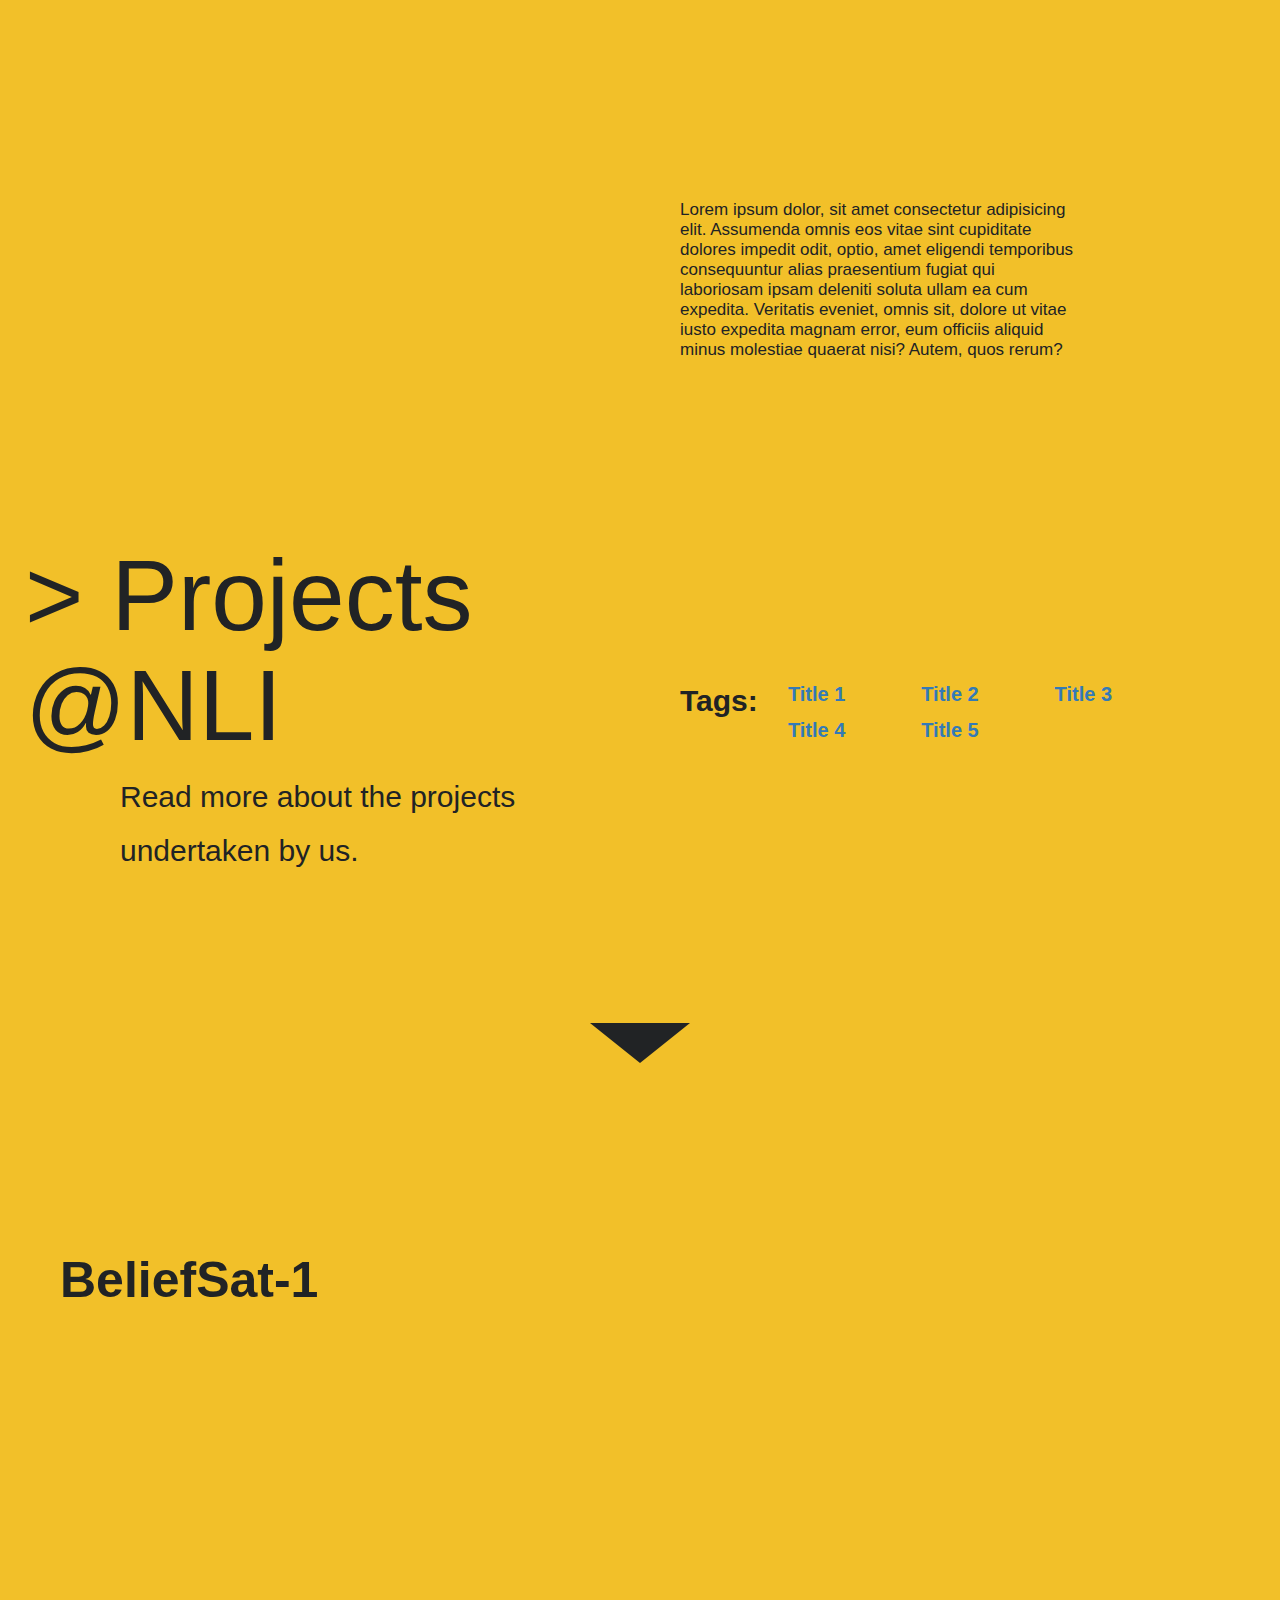
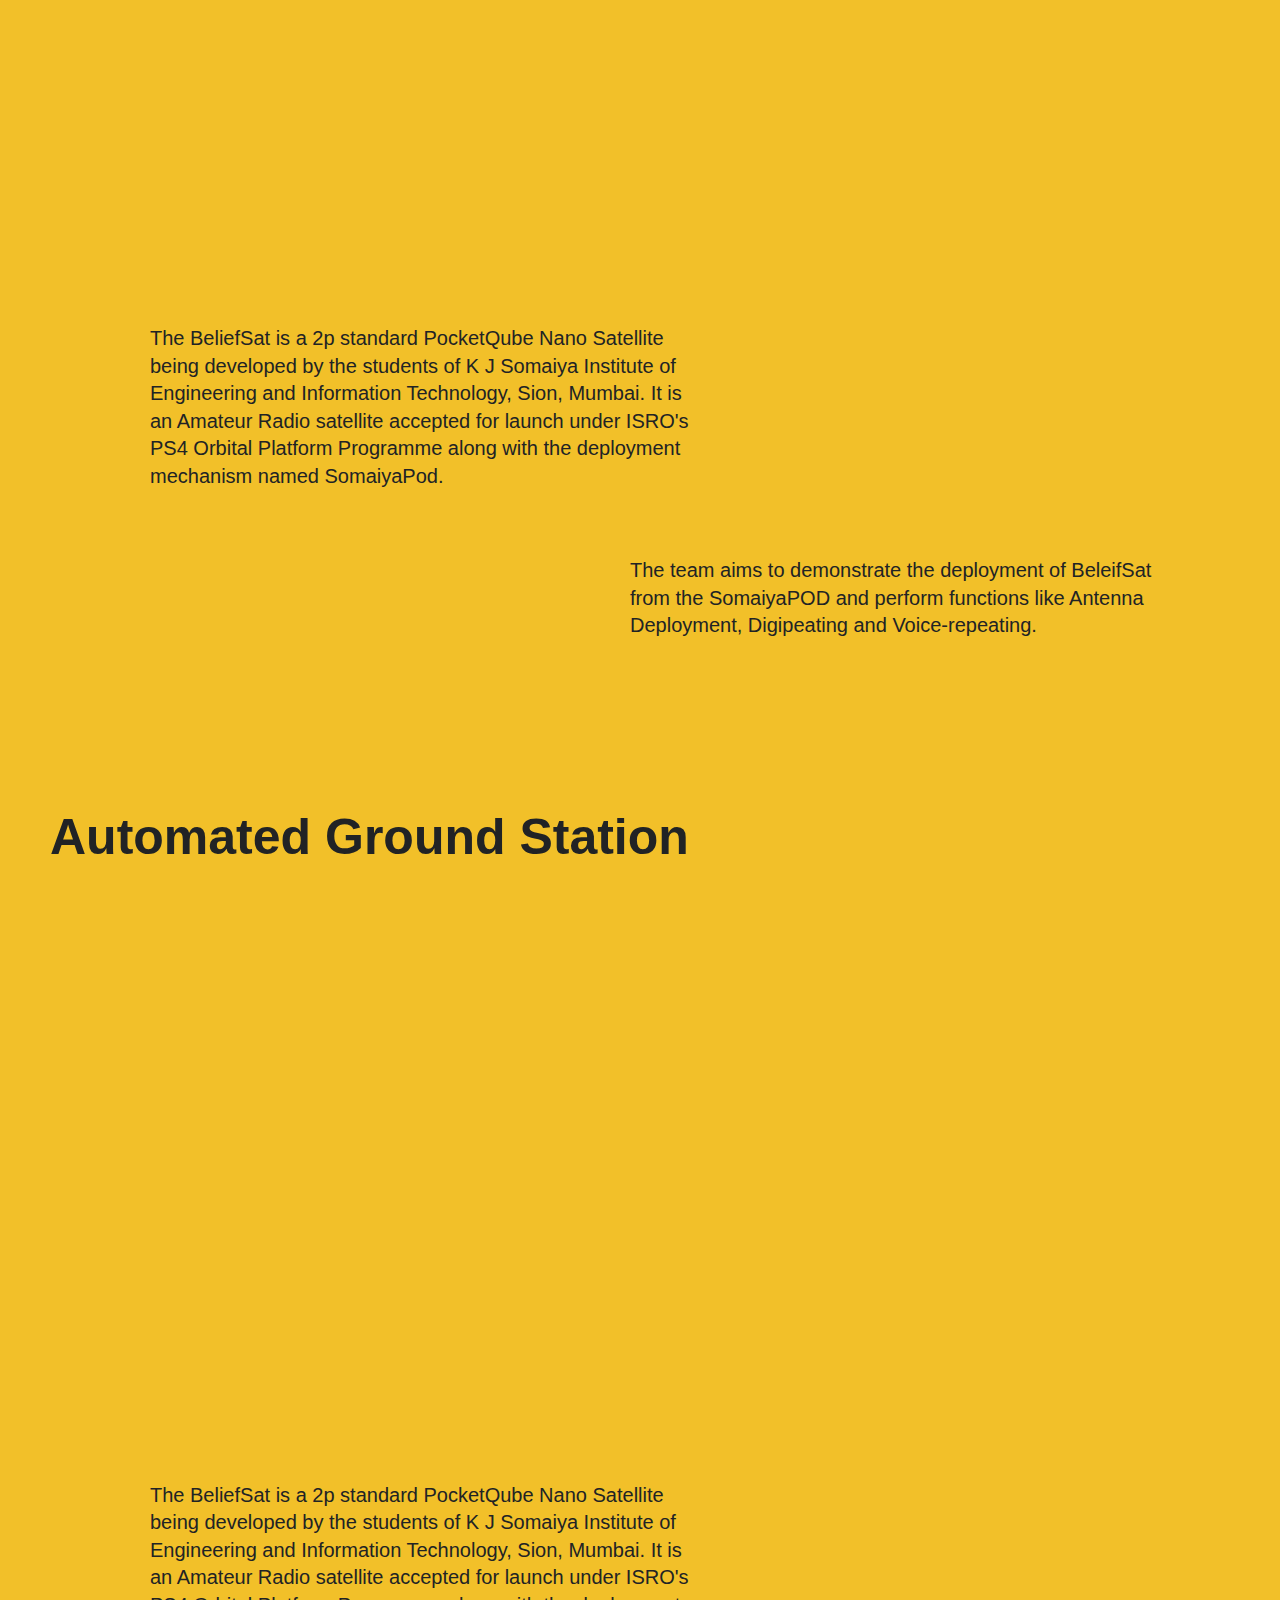
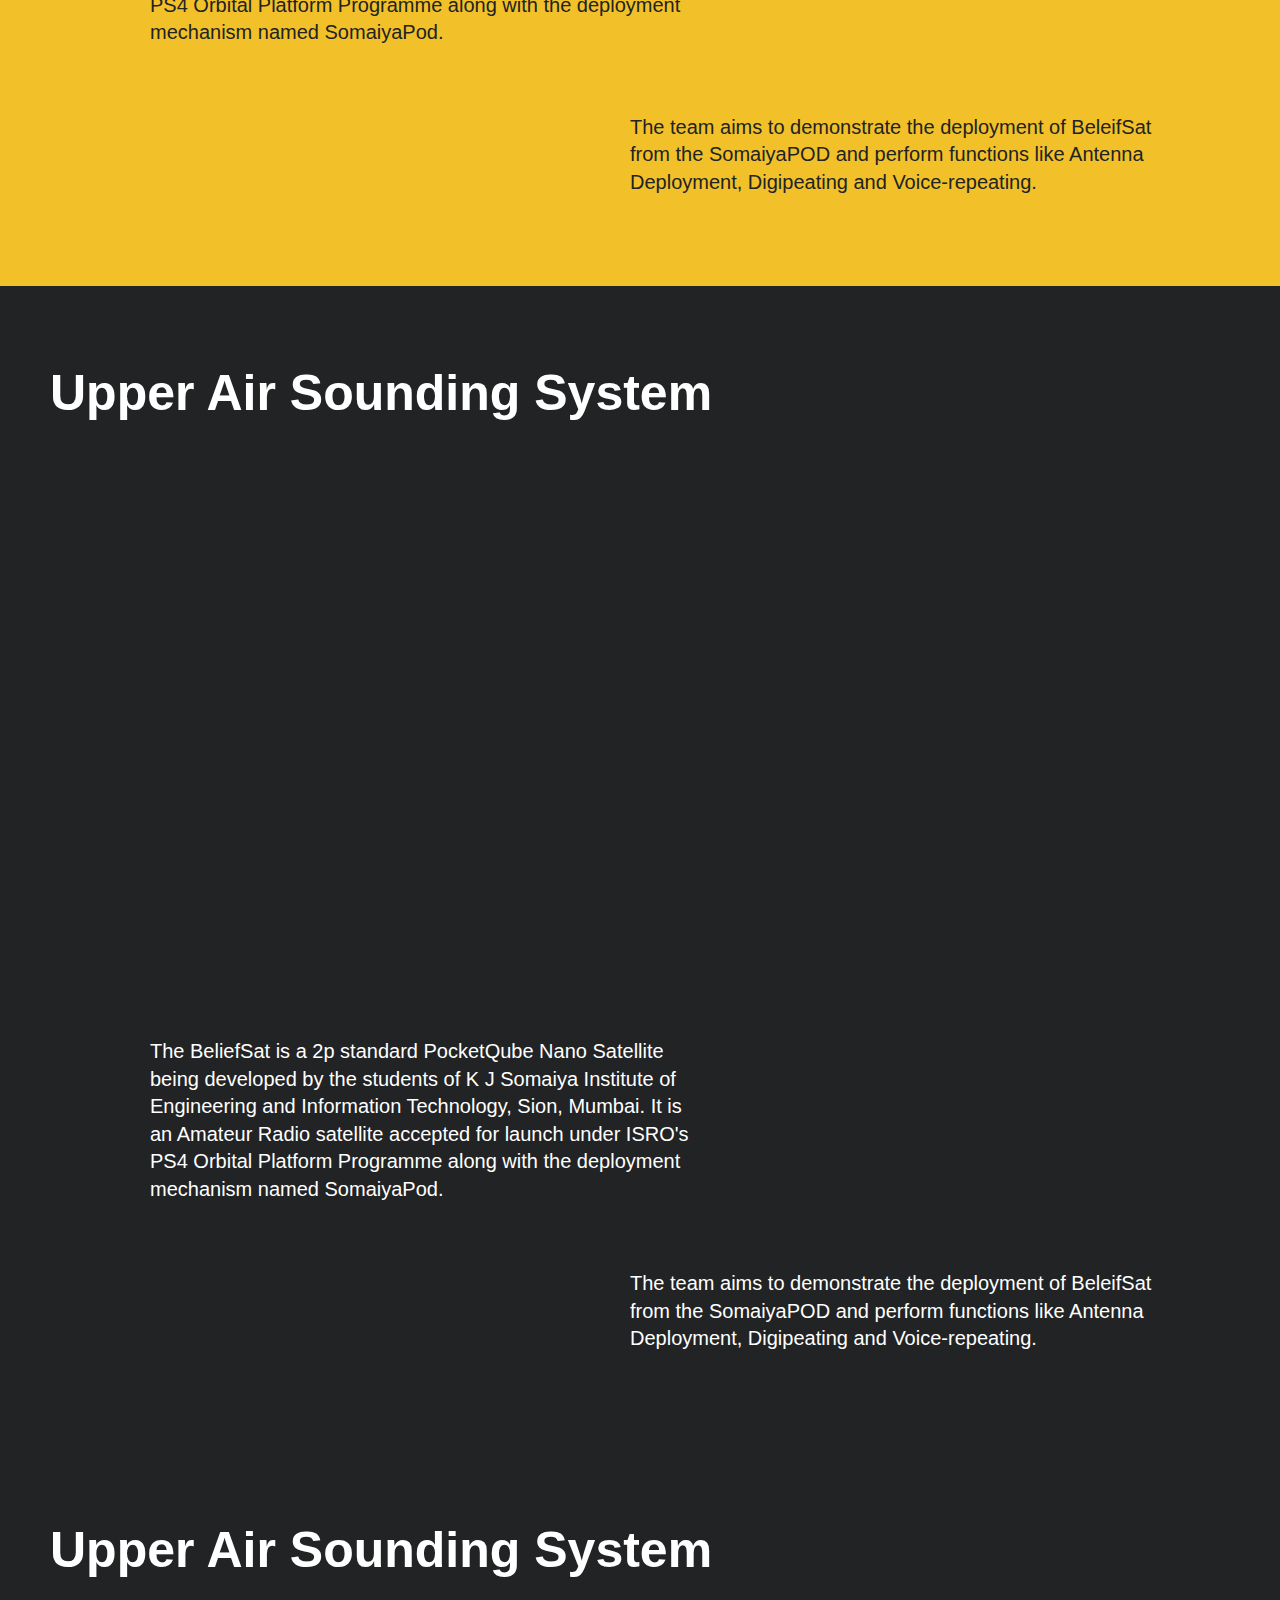
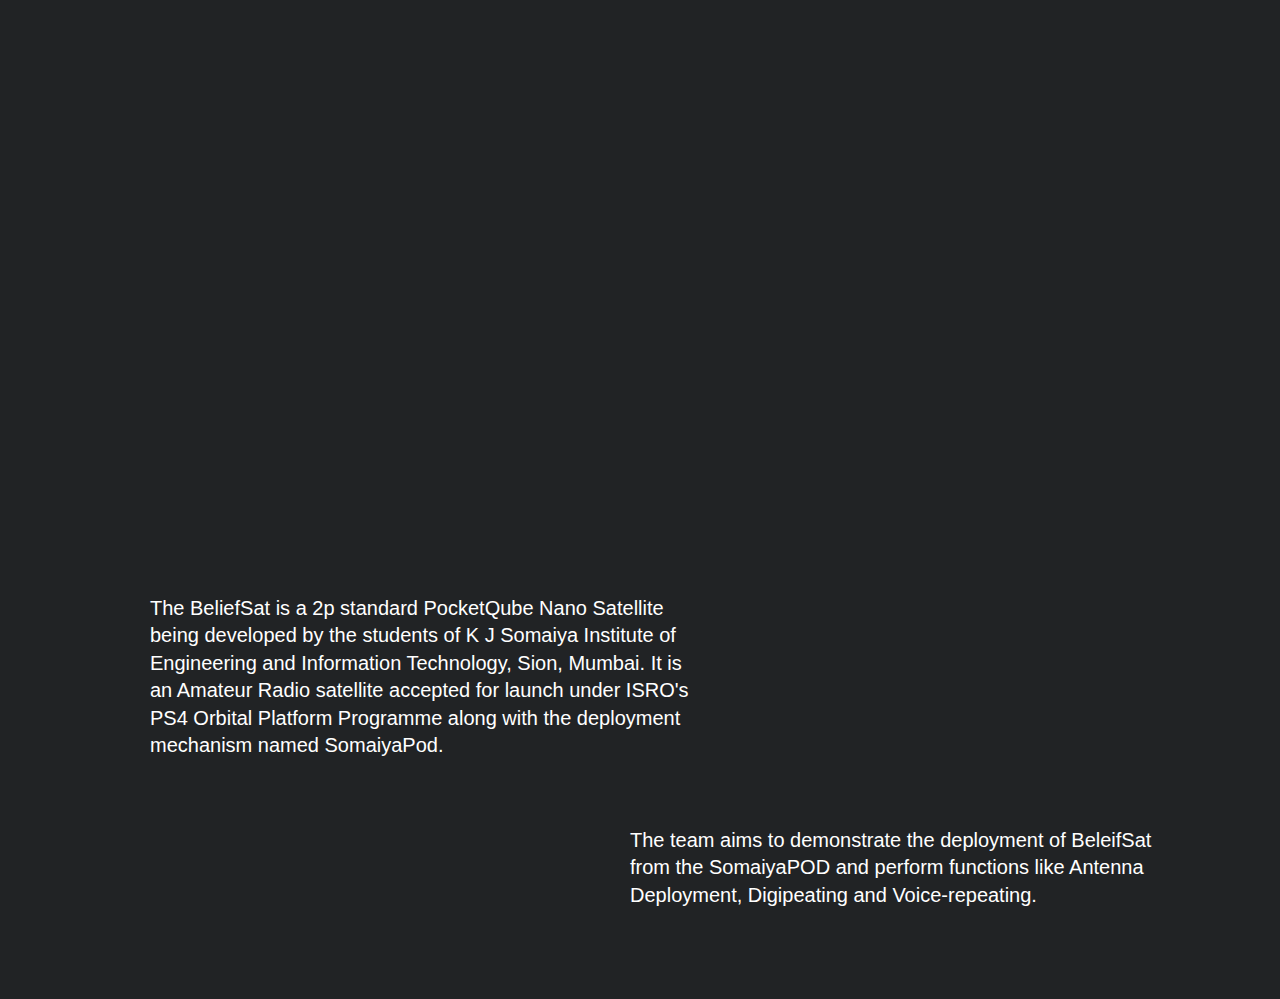
==== commit 6c1ef76d: "Updated 18/09/2022 at 1607HRS" ====
--- a/index.html
+++ b/index.html
@@ -10,6 +10,7 @@
   <link href="https://fonts.googleapis.com/css?family=Montserrat" rel="stylesheet" type="text/css">
   <link href="https://fonts.googleapis.com/css?family=Lato" rel="stylesheet" type="text/css">
   <script src="https://ajax.googleapis.com/ajax/libs/jquery/3.6.0/jquery.min.js"></script>
+  <script rel="stylesheet" href="bootstrap-4.3.1-dist\css\bootstrap.min.css"></script>
   <script src="https://maxcdn.bootstrapcdn.com/bootstrap/3.4.1/js/bootstrap.min.js"></script>
   <!-- Google Fonts -->
   <link rel="stylesheet" href="https://fonts.googleapis.com/css?family=SegoeUI">
@@ -60,7 +61,7 @@
       color: #fff;
       color: #212325;
 
-      padding: 130px 25px;
+      padding: 280px 25px;
       font-family: 'Segoe UI Variable', sans-serif;
       font-style: 'bold';
       text-align: left;
@@ -69,7 +70,7 @@
     }
 
     .jumbotron h1 {
-      padding-top: 150px;
+      padding-top: 240px;
       font-size: 100px;
 
     }
@@ -83,6 +84,10 @@
       padding-left: 95px;
     }
 
+    .jumbotron-intro-para{
+      font-size: 2rem;
+      padding-top: 0px;
+    }
 
     .container-fluid {
       padding: 60px 50px;
@@ -243,6 +248,15 @@
       color: #fff;
     }
 
+    .grid-container {
+  display: grid;
+  grid-template-columns: auto auto auto;
+    }
+    .grid-item {
+  font-size: 20px;
+  text-align: center;
+  padding: 0px;
+    }
     /* .navbar {
     margin-bottom: 0;
     background-color: #f2c029;;
@@ -286,6 +300,13 @@
       margin-right: 200px;
     }
 
+    .row-text-right p{
+      font-size: 17px;
+      line-height: normal;
+      padding-top: 200px;
+    
+    }
+
     /* .navbar-nav li a:hover, .navbar-nav li.active a {
     color: #212325 !important;
     background-color: #f2c029 !important;
@@ -317,6 +338,38 @@
       visibility: visible;
     }
 
+    .bottom-arrow {
+      border-bottom: 0px solid #212325;
+      justify-content: center;
+}
+
+.bottom-arrow:after {
+    content:'';
+    position: absolute;
+    left: 0;
+    right: 0;
+    margin: 0 auto;
+    width: 0;
+    height: 0;
+    margin-top: -150px;
+    border-top: 40px solid #212325;
+    border-left: 50px solid transparent;
+    border-right: 50px solid transparent;
+}
+
+.arrow {
+  background-color: #f2c029;
+  border: solid black;
+  border-width: 0 3px 3px 0;
+  display: inline-block;
+
+  padding: 3px;
+}
+.down {
+  background-color: #f2c029;
+  transform: rotate(45deg);
+  -webkit-transform: rotate(45deg);
+}
     @keyframes slide {
       0% {
         opacity: 0;
@@ -380,18 +433,31 @@
     </div>
   </div>
 </nav> -->
+  <div class="jumbotron-intro-para row-text-right" style="padding-left:100px; width:500px;">
+    <p>Lorem ipsum dolor, sit amet consectetur adipisicing elit. Assumenda omnis eos vitae sint cupiditate dolores impedit odit, optio, amet eligendi temporibus consequuntur alias praesentium fugiat qui laboriosam ipsam deleniti soluta ullam ea cum expedita. Veritatis eveniet, omnis sit, dolore ut vitae iusto expedita magnam error, eum officiis aliquid minus molestiae quaerat nisi? Autem, quos rerum?
+    </p>
+    <h4 style="margin-top:80%; font-size:30px;"><strong>Tags: </strong></h4>
+    <div style="position: relative; top: -75px; right: -70px;" class="grid-container">
+      
+      <a href="#about1"><div class="grid-item"><strong>Title 1</strong></div></a>
+      <a href="#about2"><div class="grid-item"><strong>Title 2</strong></div></a>
+      <a href="#about3"><div class="grid-item"><strong>Title 3</strong></div></a>
+      <a href="#about4"><div class="grid-item"><strong>Title 4</strong></div></a>
+      <a href="#about5"><div class="grid-item"><strong>Title 5</strong></div></a>
+    </div>
+
+  </div>
 
   <div class="jumbotron text-center">
     <h1> > Projects @NLI</h1>
     <p>Read more about the projects undertaken by us.</p>
-    <p style="font-size: 20px;">Scroll Down</p>
-    <!-- <h2 class="scroll" style="text-align: center; justify-content: center;">↓</h2> -->
-    <form>
-    </form>
+    
+  </div>
+  <div class="bottom-arrow bg-grey">
   </div>
 
   <!-- Container (About Section) -->
-  <div id="about" class="container-fluid bg-light">
+  <div id="about1" class="container-fluid bg-grey">
     <h2 class="imghead" style="justify-content: left;">BeliefSat-1</h2><br>
     <div class="row">
       <!-- <h2 style="justify-content: left;">BeliefSat-1</h2><br> -->
@@ -413,7 +479,7 @@
   </div>
   </div>
 
-  <div class="container-fluid bg-light">
+  <div id="about2" class="container-fluid bg-grey">
     <h2 style="justify-content: left;">Automated Ground Station</h2><br>
     <div class="row">
       <img src="GS1.jpeg" class="pic1 slideanim" width="300px">
@@ -433,7 +499,7 @@
   </div>
 
   <!-- Container (About Section) -->
-  <div id="about" class="container-fluid bg-grey">
+  <div id="about3" class="container-fluid bg-light">
     <h2 style="justify-content: left;">Upper Air Sounding System</h2><br>
     <div class="row">
       <img class="pic1 slideanim" src="anveshan.png" width="300px">
@@ -451,7 +517,7 @@
     </div>
   </div>
 
-  <div id="about" class="container-fluid bg-grey">
+  <div id="about4" class="container-fluid bg-light">
     <h2 style="justify-content: left;">Upper Air Sounding System</h2><br>
     <div class="row">
       <img class="pic4 slideanim" src="feild day1.png" width="300px">
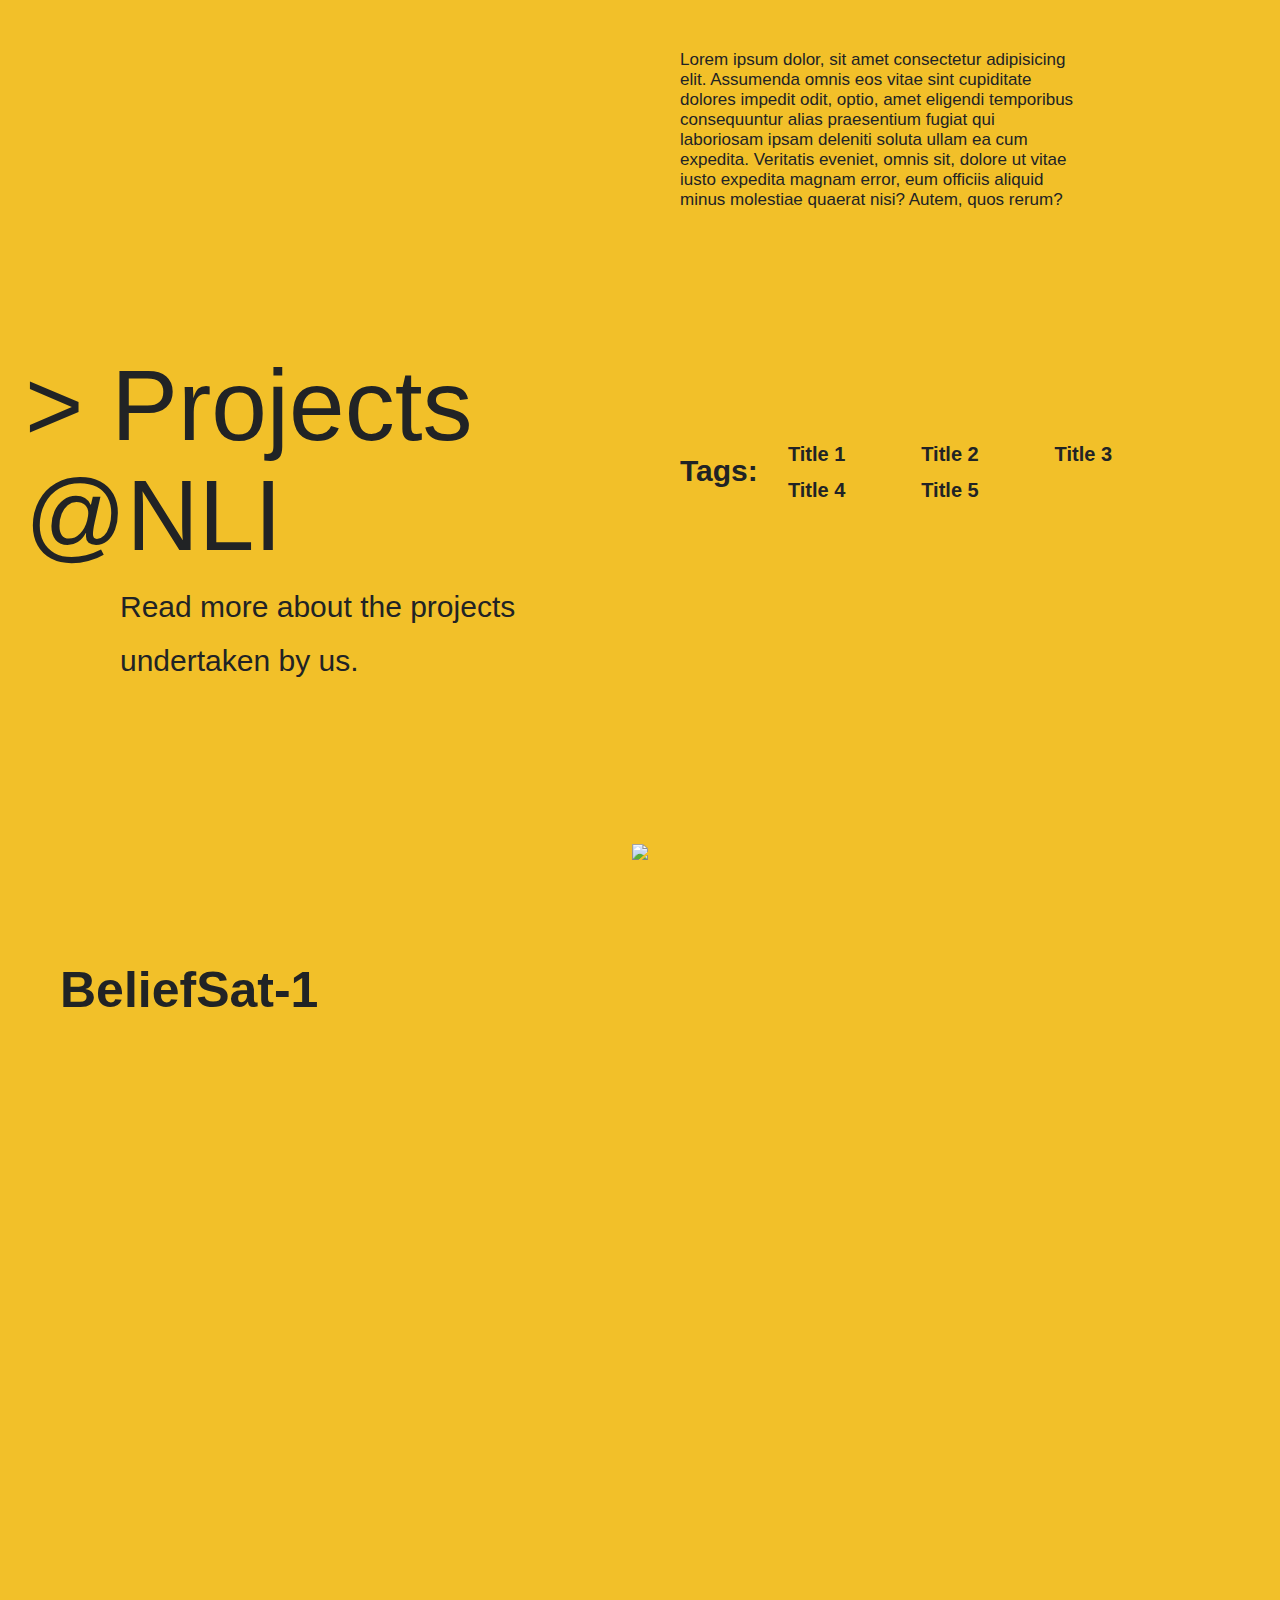
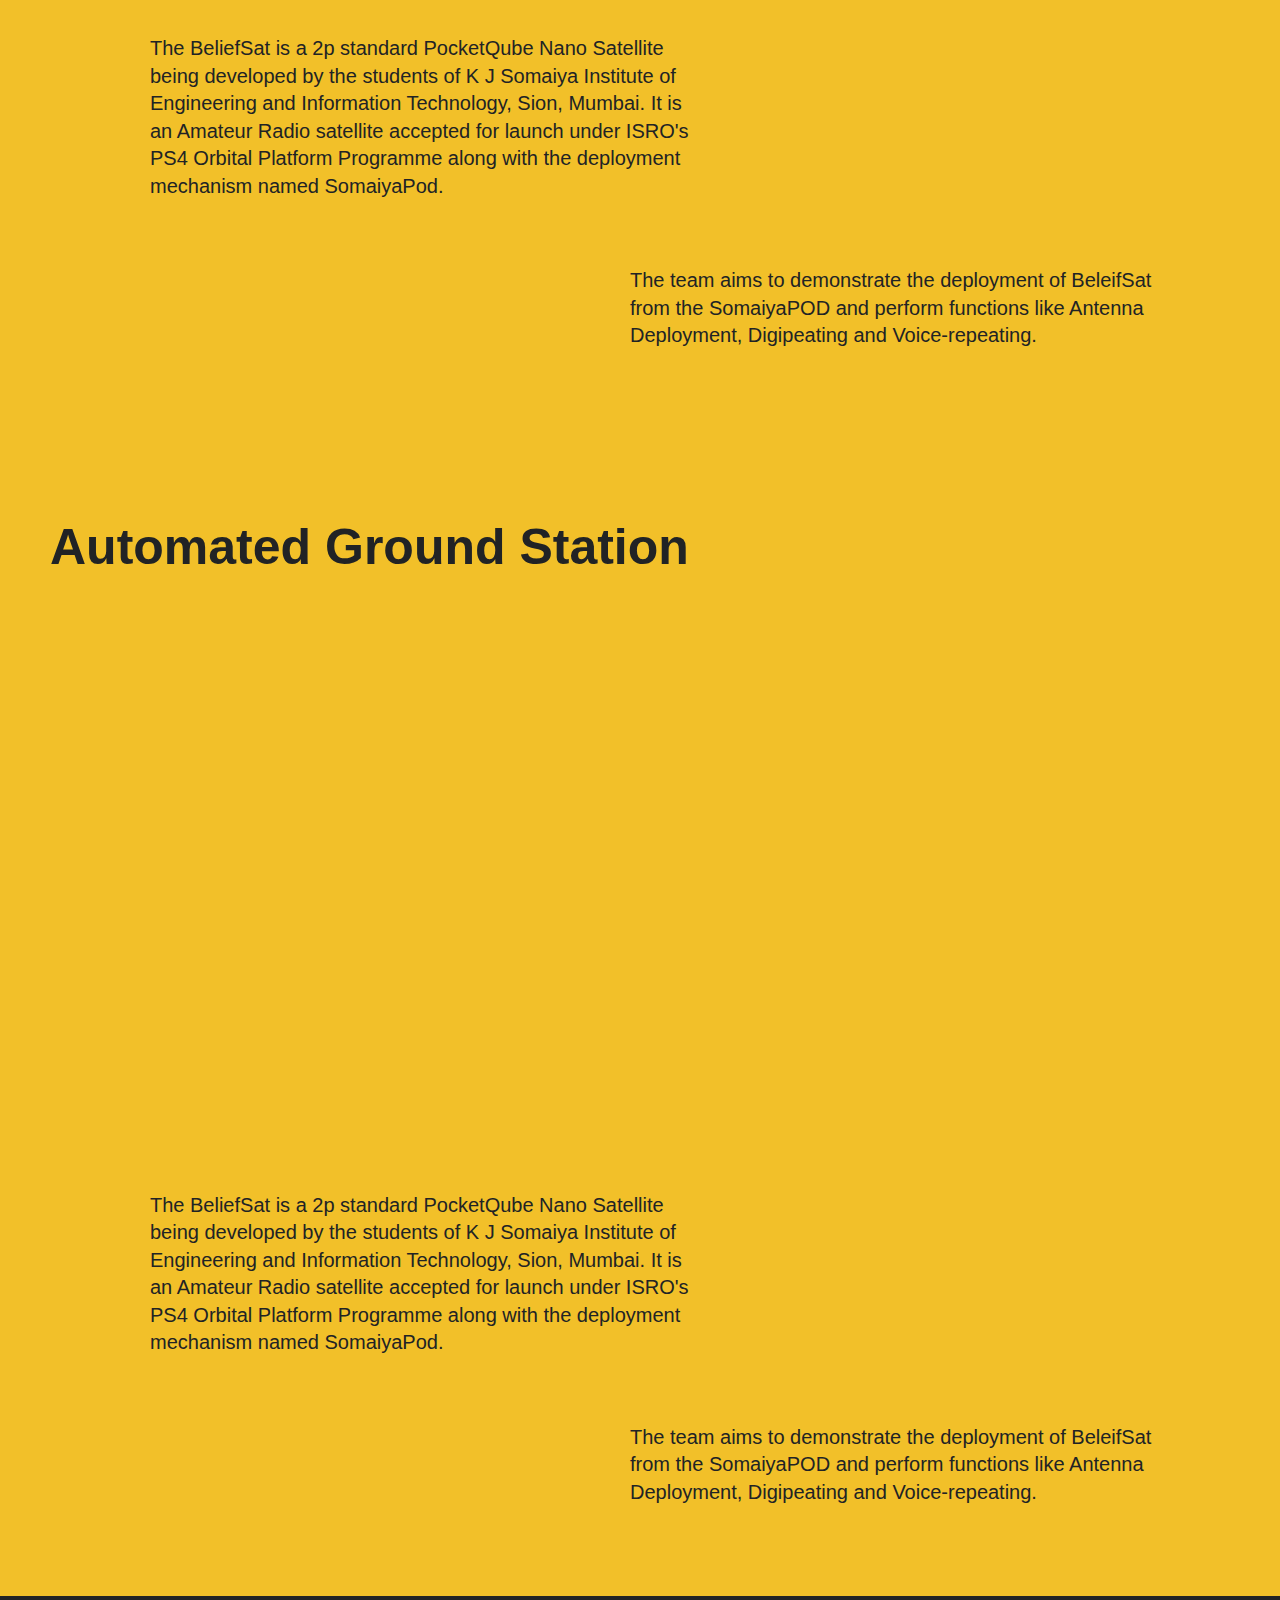
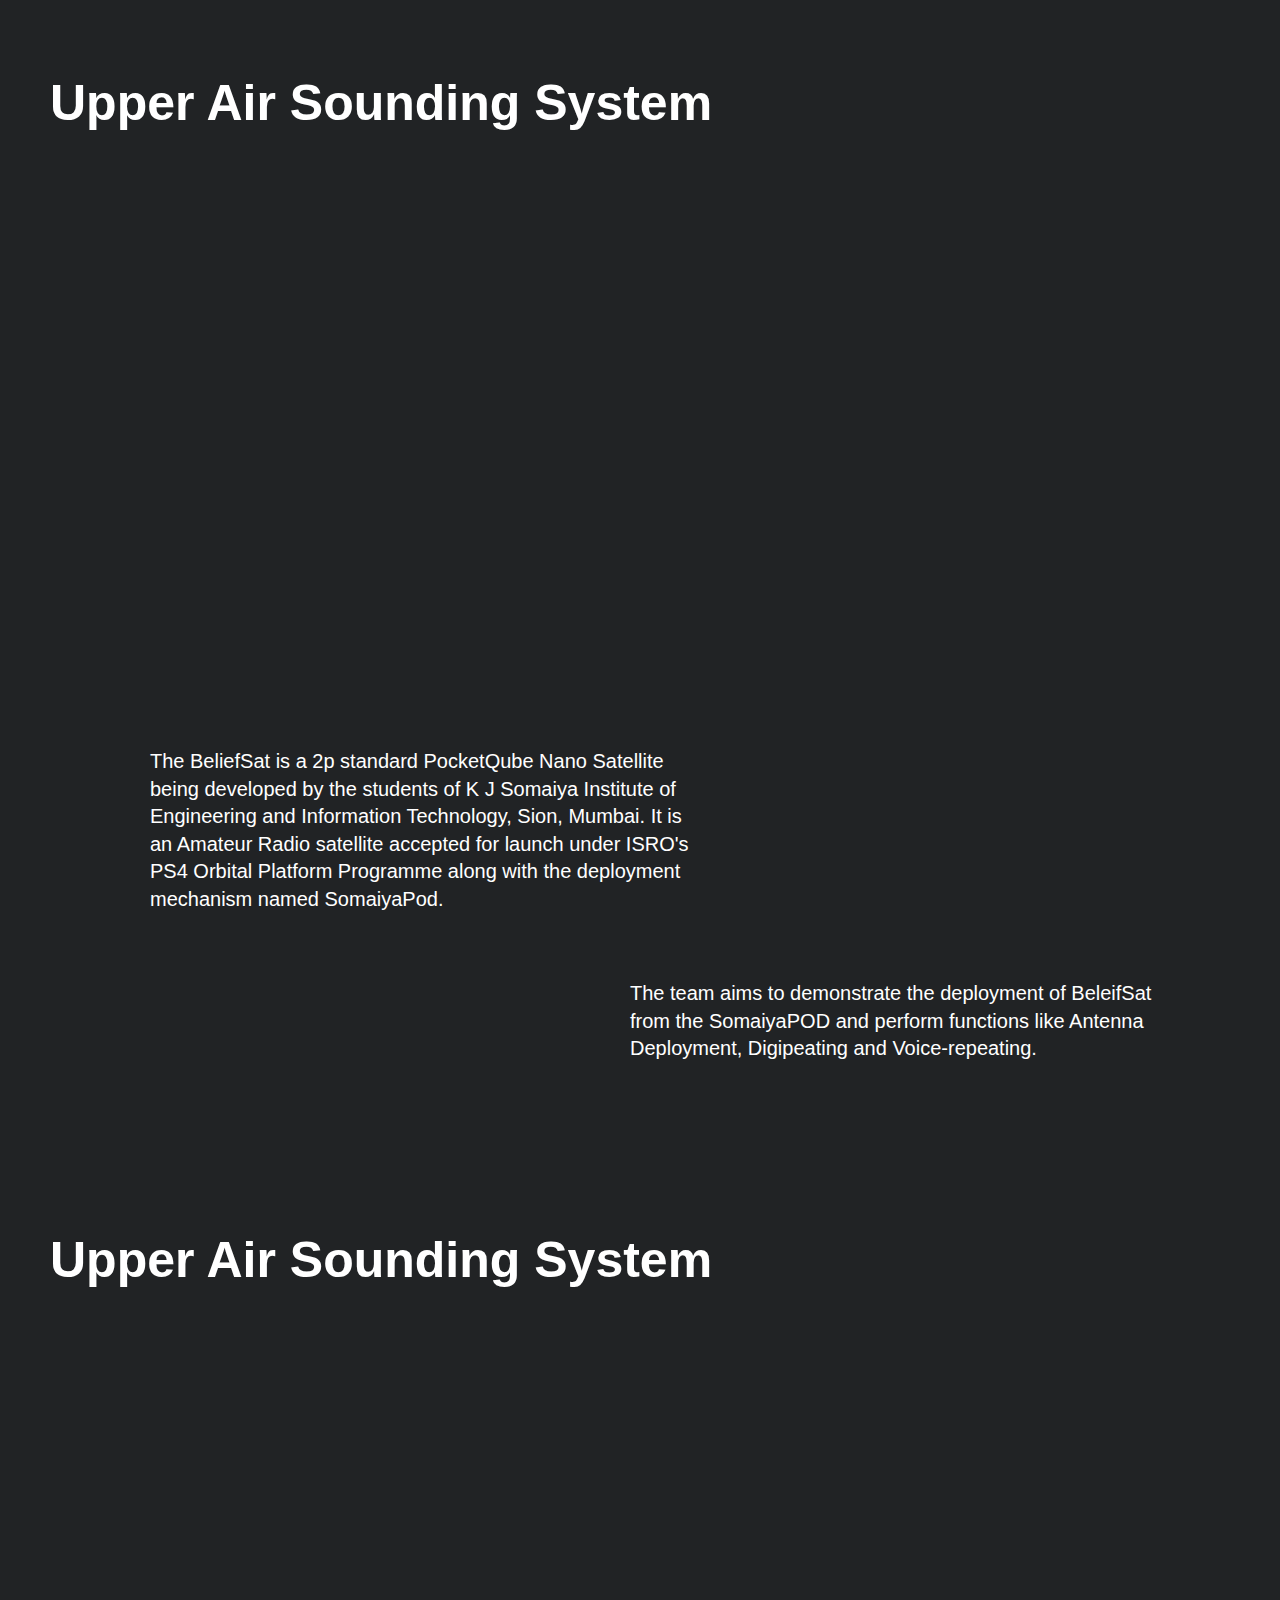
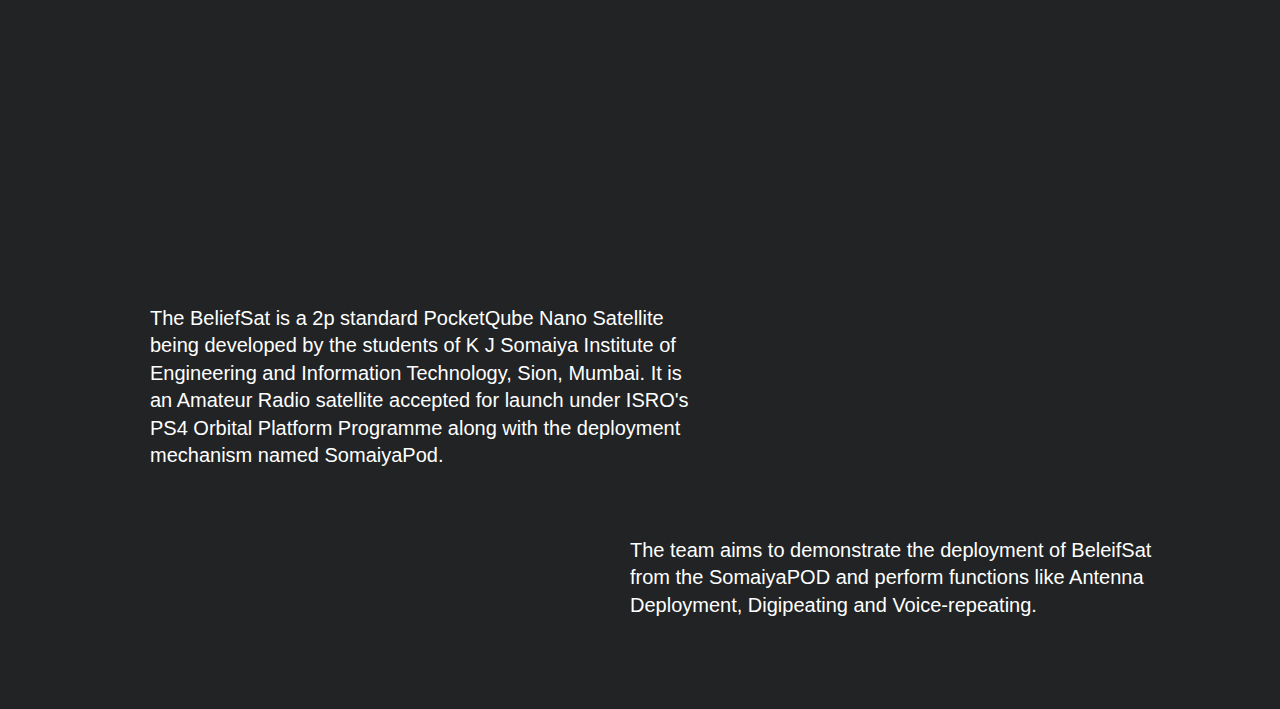
==== commit 0a53b9ce: "Updated 19/09/2022 at 21:30HRS" ====
--- a/index.html
+++ b/index.html
@@ -61,7 +61,7 @@
       color: #fff;
       color: #212325;
 
-      padding: 280px 25px;
+      padding: 180px 25px;
       font-family: 'Segoe UI Variable', sans-serif;
       font-style: 'bold';
       text-align: left;
@@ -70,7 +70,7 @@
     }
 
     .jumbotron h1 {
-      padding-top: 240px;
+      padding-top: 150px;
       font-size: 100px;
 
     }
@@ -256,7 +256,28 @@
   font-size: 20px;
   text-align: center;
   padding: 0px;
-    }
+}
+
+a:link {
+  color: #212325;
+  background-color: transparent;
+  text-decoration: none;
+}
+a:active {
+  color: #212325;
+  background-color: transparent;
+  text-decoration: underline;
+}
+a:visited {
+  color: #212325;
+  background-color: transparent;
+  text-decoration: none;
+}
+a:hover {
+  color: #212325;
+  background-color: transparent;
+  text-decoration: none;
+}
     /* .navbar {
     margin-bottom: 0;
     background-color: #f2c029;;
@@ -303,7 +324,7 @@
     .row-text-right p{
       font-size: 17px;
       line-height: normal;
-      padding-top: 200px;
+      padding-top: 50px;
     
     }
 
@@ -357,18 +378,15 @@
     border-right: 50px solid transparent;
 }
 
-.arrow {
+.header-down-arrow {
   background-color: #f2c029;
-  border: solid black;
-  border-width: 0 3px 3px 0;
-  display: inline-block;
-
-  padding: 3px;
-}
-.down {
-  background-color: #f2c029;
-  transform: rotate(45deg);
-  -webkit-transform: rotate(45deg);
+  color: #f2c029;
+  position: absolute;
+    bottom: 4vh;
+    left: 0;
+    right: 0;
+  text-align: center;
+  z-index: 10;
 }
     @keyframes slide {
       0% {
@@ -436,8 +454,8 @@
   <div class="jumbotron-intro-para row-text-right" style="padding-left:100px; width:500px;">
     <p>Lorem ipsum dolor, sit amet consectetur adipisicing elit. Assumenda omnis eos vitae sint cupiditate dolores impedit odit, optio, amet eligendi temporibus consequuntur alias praesentium fugiat qui laboriosam ipsam deleniti soluta ullam ea cum expedita. Veritatis eveniet, omnis sit, dolore ut vitae iusto expedita magnam error, eum officiis aliquid minus molestiae quaerat nisi? Autem, quos rerum?
     </p>
-    <h4 style="margin-top:80%; font-size:30px;"><strong>Tags: </strong></h4>
-    <div style="position: relative; top: -75px; right: -70px;" class="grid-container">
+    <h4 style="margin-top:60%; font-size:30px;"><strong>Tags: </strong></h4>
+    <div style="position: relative; top: -85px; right: -70px;" class="grid-container">
       
       <a href="#about1"><div class="grid-item"><strong>Title 1</strong></div></a>
       <a href="#about2"><div class="grid-item"><strong>Title 2</strong></div></a>
@@ -453,8 +471,11 @@
     <p>Read more about the projects undertaken by us.</p>
     
   </div>
-  <div class="bottom-arrow bg-grey">
-  </div>
+  <section class="header-down-arrow">
+   <a href="#about1"> <img src="darrow.png" width="80"></a>
+  </section>  
+  <!-- <div class="bottom-arrow bg-grey">
+  </div> -->
 
   <!-- Container (About Section) -->
   <div id="about1" class="container-fluid bg-grey">
